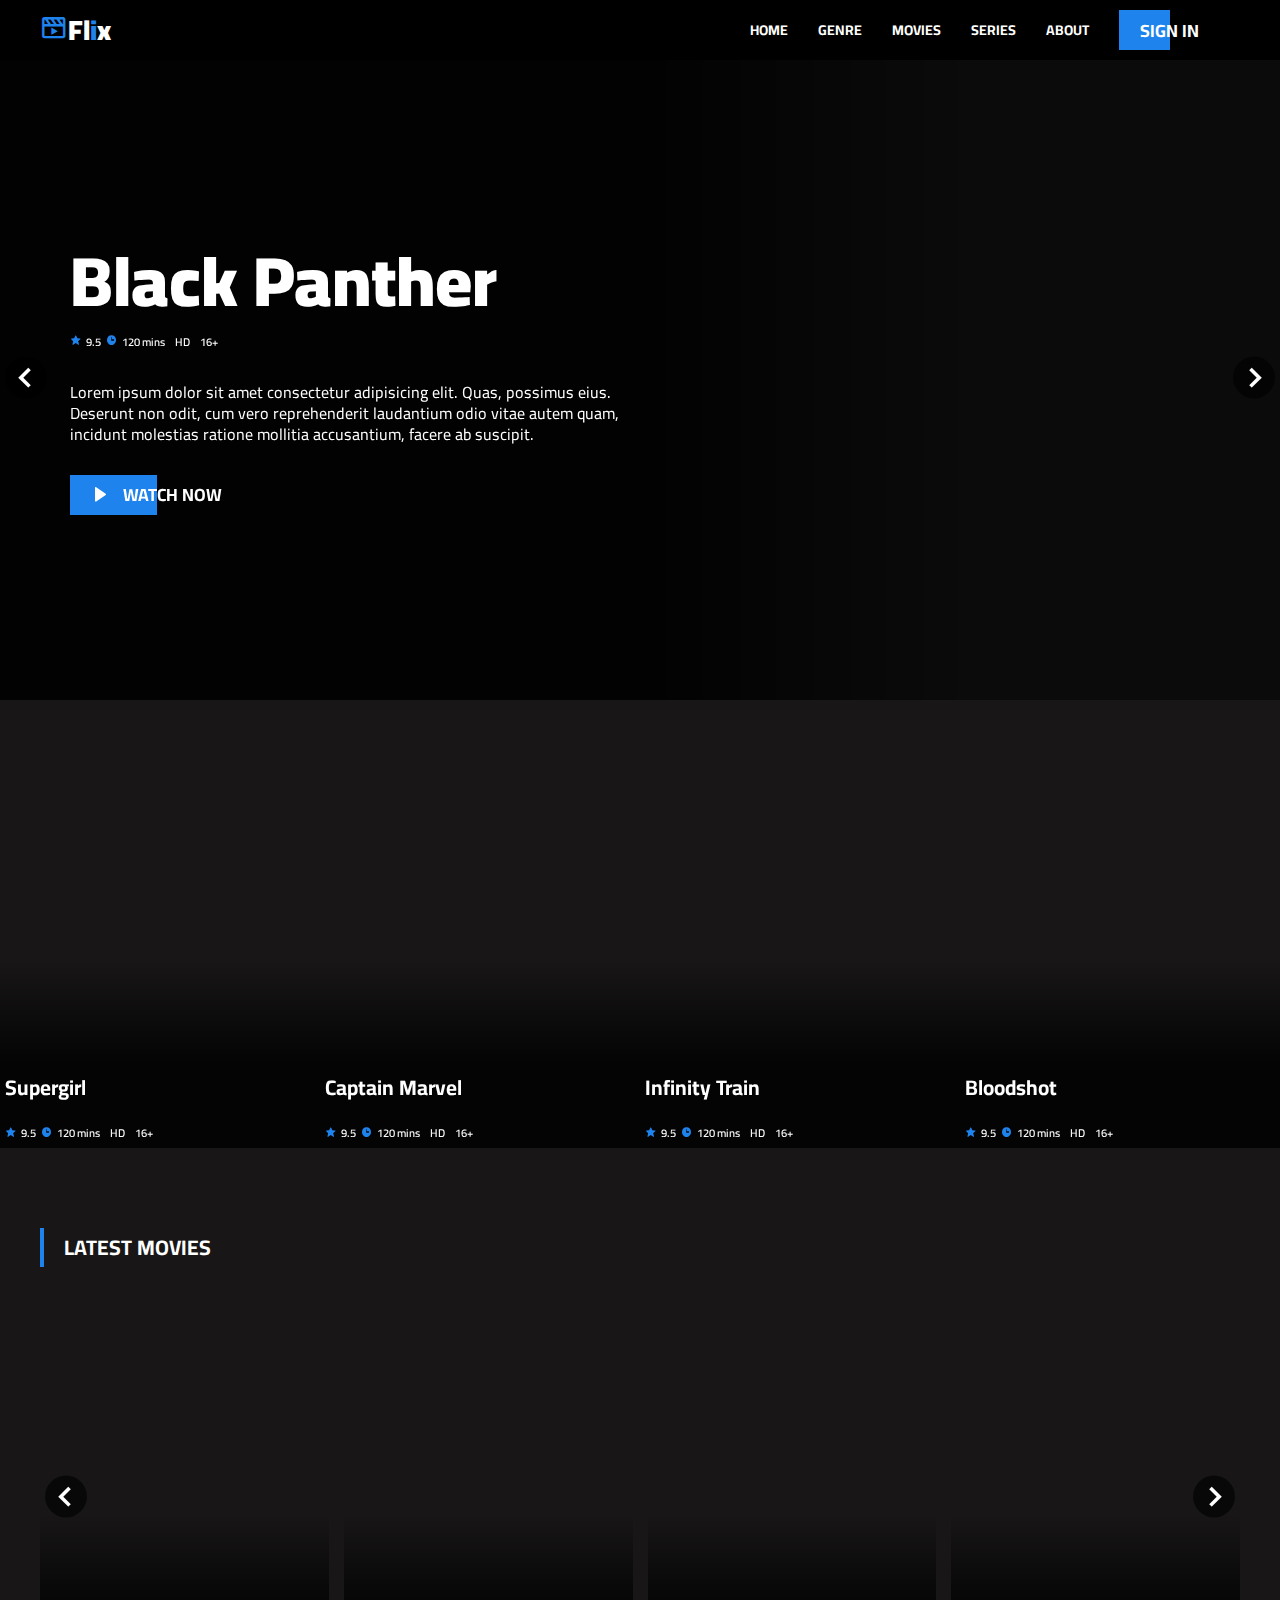
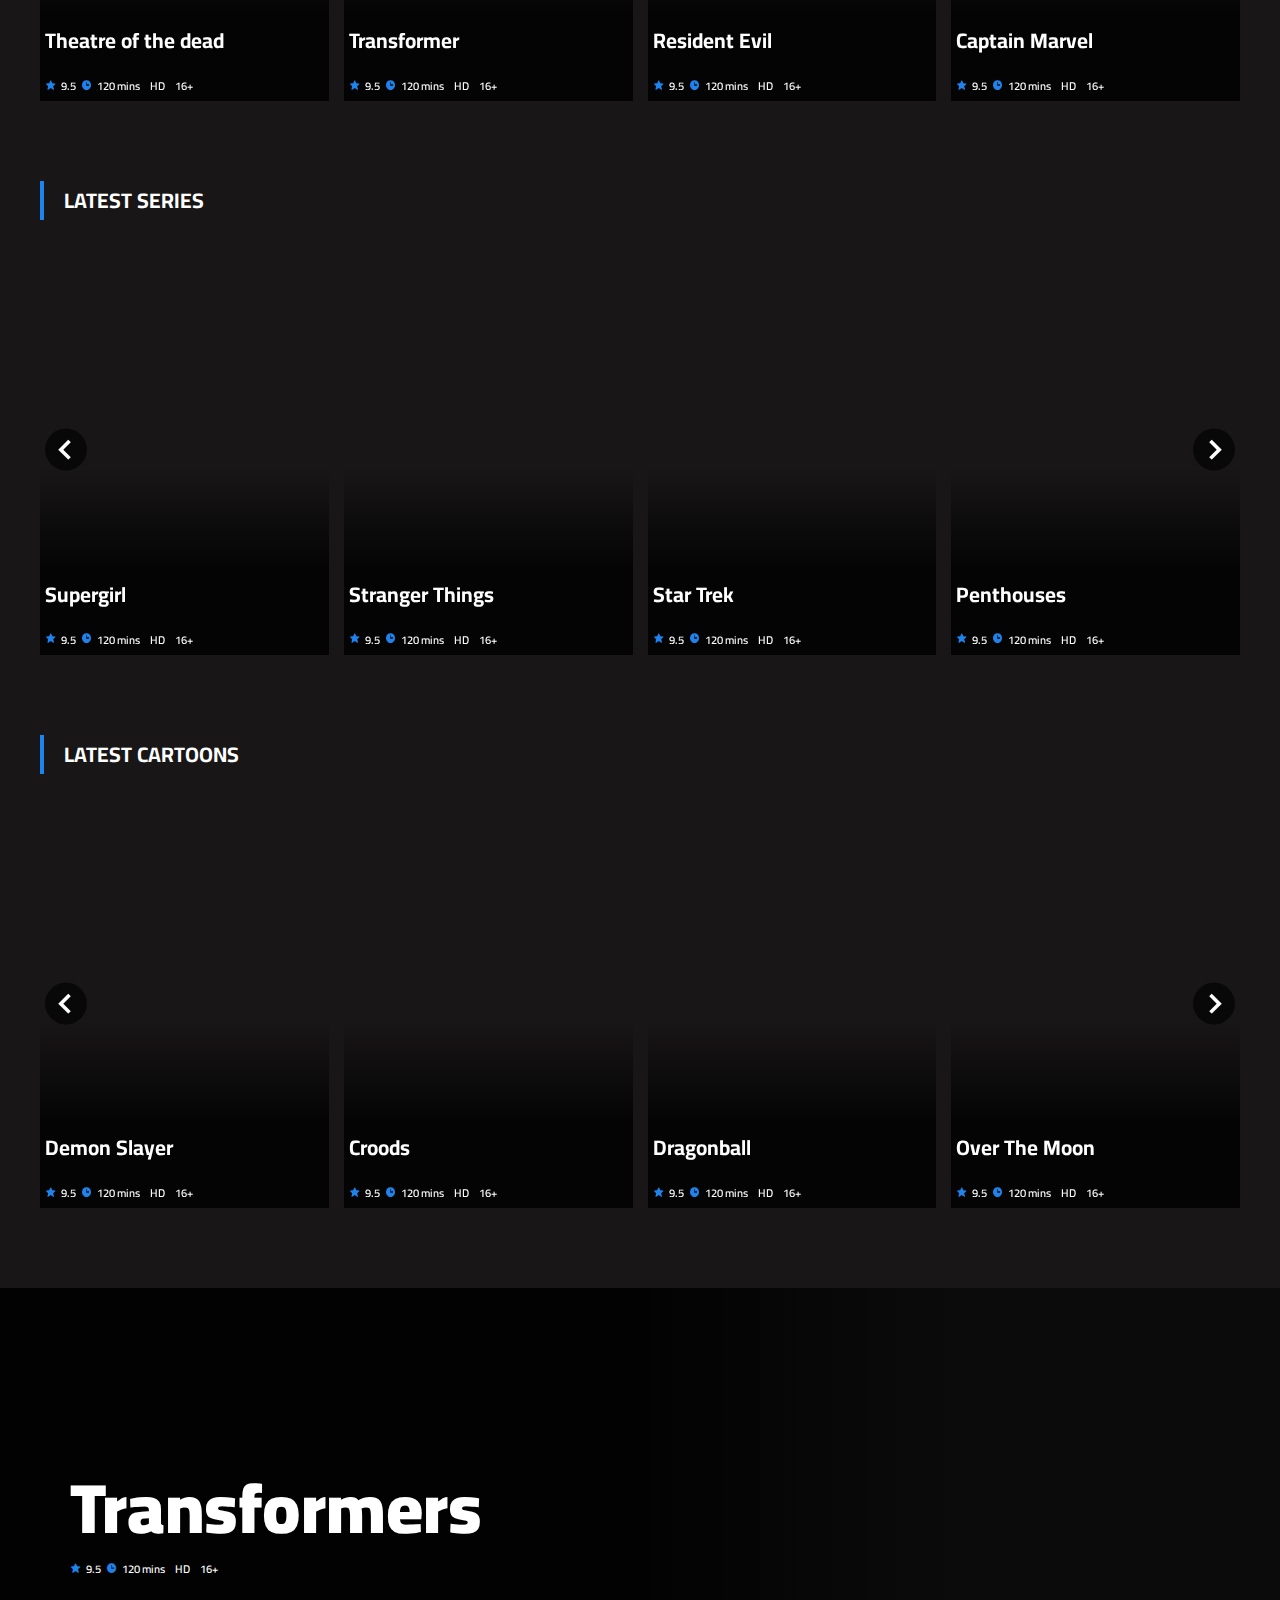
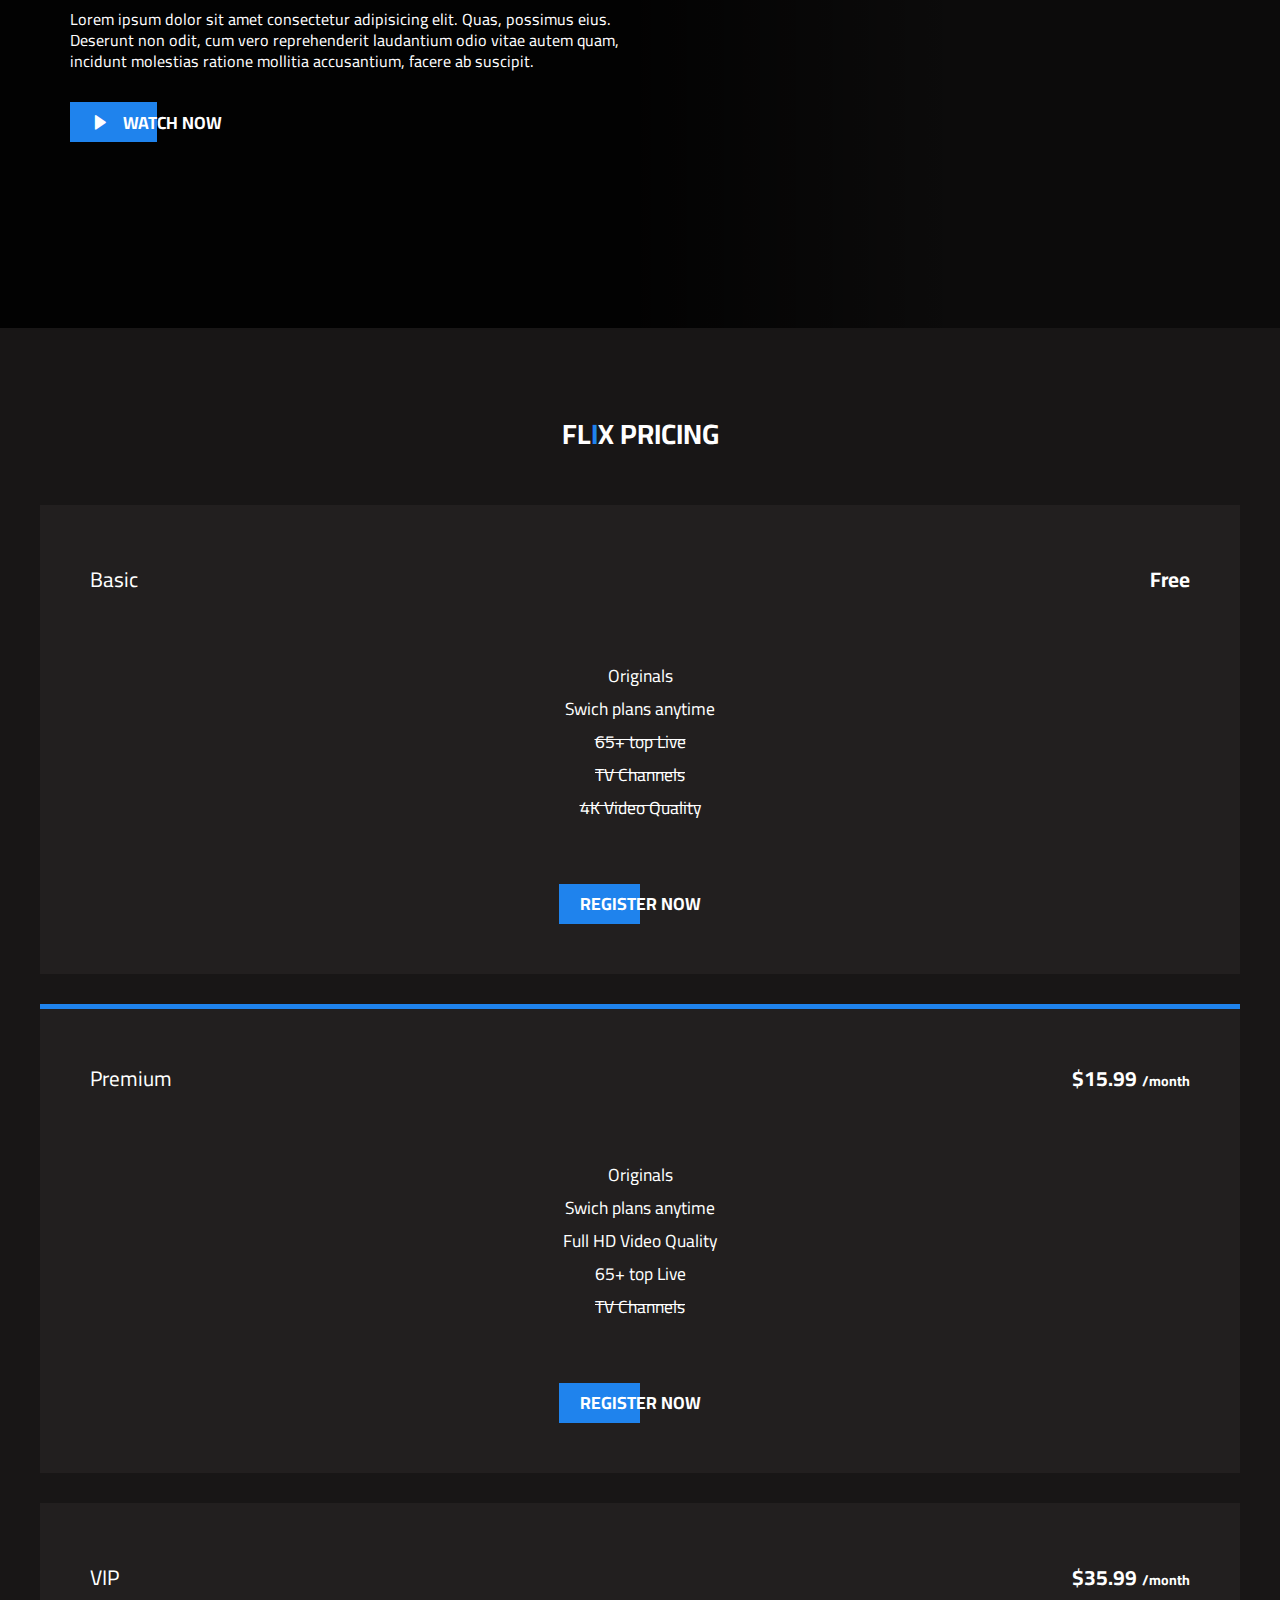
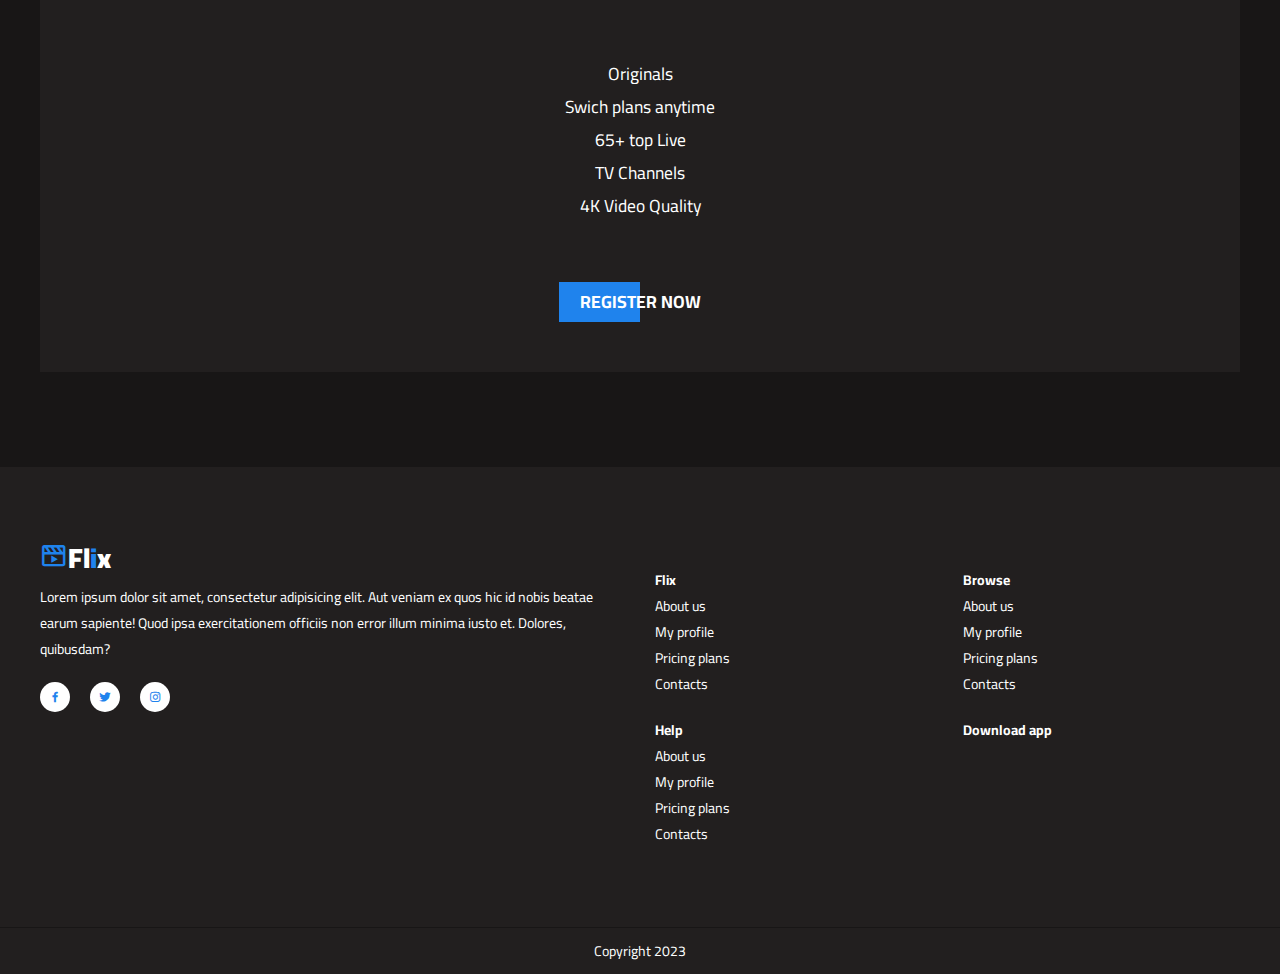
==== main.html @ abac8801 "Add files via upload" ====
<!DOCTYPE html>
<html lang="en">

<head>
    <meta charset="UTF-8">
    <link rel="shortcut icon" type="x-icon" href="./images/movie logo.png">
    <meta http-equiv="X-UA-Compatible" content="IE=edge">
    <meta name="viewport" content="width=device-width, initial-scale=1.0">
    <title>
        Flix
    </title>
    <!-- GOOGLE FONTS -->
    <link rel="preconnect" href="https://fonts.gstatic.com">
    <link href="https://fonts.googleapis.com/css2?family=Cairo:wght@200;300;400;600;700;900&display=swap" rel="stylesheet">
    <!-- OWL CAROUSEL -->
    <link rel="stylesheet" href="https://cdnjs.cloudflare.com/ajax/libs/OwlCarousel2/2.3.4/assets/owl.carousel.min.css" integrity="sha512-tS3S5qG0BlhnQROyJXvNjeEM4UpMXHrQfTGmbQ1gKmelCxlSEBUaxhRBj/EFTzpbP4RVSrpEikbmdJobCvhE3g==" crossorigin="anonymous" />
    <!-- BOX ICONS -->
    <link href='https://unpkg.com/boxicons@2.0.7/css/boxicons.min.css' rel='stylesheet'>
    <!-- APP CSS -->
    <link rel="stylesheet" href="grid.css">
    <link rel="stylesheet" href="style3.css">
</head>

<body>

    <!-- NAV -->
    <div class="nav-wrapper">
        <div class="container">
            <div class="nav">
                <a href="#" class="logo">
                    <i class='bx bx-movie-play bx-tada main-color'></i>Fl<span class="main-color">i</span>x
                </a>
                <ul class="nav-menu" id="nav-menu">
                    <li><a href="#">Home</a></li>
                    <li><a href="#">Genre</a></li>
                    <li><a href="#">Movies</a></li>
                    <li><a href="#">Series</a></li>
                    <li><a href="#">About</a></li>
                    <li>
                        <a href="#" class="btn btn-hover">
                            <span>Sign in</span>
                        </a>
                    </li>
                </ul>
                <!-- MOBILE MENU TOGGLE -->
                <div class="hamburger-menu" id="hamburger-menu">
                    <div class="hamburger"></div>
                </div>
            </div>
        </div>
    </div>
    <!-- END NAV -->

    <!-- HERO SECTION -->
    <div class="hero-section">
        <!-- HERO SLIDE -->
        <div class="hero-slide">
            <div class="owl-carousel carousel-nav-center" id="hero-carousel">
                <!-- SLIDE ITEM -->
                <div class="hero-slide-item">
                    <img src="./images/black-banner.png" alt="">
                    <div class="overlay"></div>
                    <div class="hero-slide-item-content">
                        <div class="item-content-wraper">
                            <div class="item-content-title top-down">
                                Black Panther
                            </div>
                            <div class="movie-infos top-down delay-2">
                                <div class="movie-info">
                                    <i class="bx bxs-star"></i>
                                    <span>9.5</span>
                                </div>
                                <div class="movie-info">
                                    <i class="bx bxs-time"></i>
                                    <span>120 mins</span>
                                </div>
                                <div class="movie-info">
                                    <span>HD</span>
                                </div>
                                <div class="movie-info">
                                    <span>16+</span>
                                </div>
                            </div>
                            <div class="item-content-description top-down delay-4">
                                Lorem ipsum dolor sit amet consectetur adipisicing elit. Quas, possimus eius. Deserunt non odit, cum vero reprehenderit laudantium odio vitae autem quam, incidunt molestias ratione mollitia accusantium, facere ab suscipit.
                            </div>
                            <div class="item-action top-down delay-6">
                                <a href="#" class="btn btn-hover">
                                    <i class="bx bxs-right-arrow"></i>
                                    <span>Watch now</span>
                                </a>
                            </div>
                        </div>
                    </div>
                </div>
                <!-- END SLIDE ITEM -->
                <!-- SLIDE ITEM -->
                <div class="hero-slide-item">
                    <img src="./images/John wick.jpg" alt="">
                    <div class="overlay"></div>
                    <div class="hero-slide-item-content">
                        <div class="item-content-wraper">
                            <div class="item-content-title top-down">
                                John Wick
                            </div>
                            <div class="movie-infos top-down delay-2">
                                <div class="movie-info">
                                    <i class="bx bxs-star"></i>
                                    <span>9.5</span>
                                </div>
                                <div class="movie-info">
                                    <i class="bx bxs-time"></i>
                                    <span>120 mins</span>
                                </div>
                                <div class="movie-info">
                                    <span>HD</span>
                                </div>
                                <div class="movie-info">
                                    <span>16+</span>
                                </div>
                            </div>
                            <div class="item-content-description top-down delay-4">
                                Lorem ipsum dolor sit amet consectetur adipisicing elit. Quas, possimus eius. Deserunt non odit, cum vero reprehenderit laudantium odio vitae autem quam, incidunt molestias ratione mollitia accusantium, facere ab suscipit.
                            </div>
                            <div class="item-action top-down delay-6">
                                <a href="#" class="btn btn-hover">
                                    <i class="bx bxs-right-arrow"></i>
                                    <span>Watch now</span>
                                </a>
                            </div>
                        </div>
                    </div>
                </div>
                <!-- END SLIDE ITEM -->
                <!-- SLIDE ITEM -->
                <div class="hero-slide-item">
                    <img src="./images/GATG vol3.jpeg" alt="">
                    <div class="overlay"></div>
                    <div class="hero-slide-item-content">
                        <div class="item-content-wraper">
                            <div class="item-content-title top-down">
                                GOTG Vol 3
                            </div>
                            <div class="movie-infos top-down delay-2">
                                <div class="movie-info">
                                    <i class="bx bxs-star"></i>
                                    <span>9.5</span>
                                </div>
                                <div class="movie-info">
                                    <i class="bx bxs-time"></i>
                                    <span>120 mins</span>
                                </div>
                                <div class="movie-info">
                                    <span>HD</span>
                                </div>
                                <div class="movie-info">
                                    <span>16+</span>
                                </div>
                            </div>
                            <div class="item-content-description top-down delay-4">
                                Lorem ipsum dolor sit amet consectetur adipisicing elit. Quas, possimus eius. Deserunt non odit, cum vero reprehenderit laudantium odio vitae autem quam, incidunt molestias ratione mollitia accusantium, facere ab suscipit.
                            </div>
                            <div class="item-action top-down delay-6">
                                <a href="#" class="btn btn-hover">
                                    <i class="bx bxs-right-arrow"></i>
                                    <span>Watch now</span>
                                </a>
                            </div>
                        </div>
                    </div>
                </div>
                <!-- END SLIDE ITEM -->
            </div>
        </div>
        <!-- END HERO SLIDE -->
        <!-- TOP MOVIES SLIDE -->
        <div class="top-movies-slide">
            <div class="owl-carousel" id="top-movies-slide">
                <!-- MOVIE ITEM -->
                <div class="movie-item">
                    <img src="./images/series/supergirl.jpg" alt="">
                    <div class="movie-item-content">
                        <div class="movie-item-title">
                            Supergirl
                        </div>
                        <div class="movie-infos">
                            <div class="movie-info">
                                <i class="bx bxs-star"></i>
                                <span>9.5</span>
                            </div>
                            <div class="movie-info">
                                <i class="bx bxs-time"></i>
                                <span>120 mins</span>
                            </div>
                            <div class="movie-info">
                                <span>HD</span>
                            </div>
                            <div class="movie-info">
                                <span>16+</span>
                            </div>
                        </div>
                    </div>
                </div>
                <!-- END MOVIE ITEM -->
                <!-- MOVIE ITEM -->
                <div class="movie-item">
                    <img src="./images/movies/captain-marvel.png" alt="">
                    <div class="movie-item-content">
                        <div class="movie-item-title">
                            Captain Marvel
                        </div>
                        <div class="movie-infos">
                            <div class="movie-info">
                                <i class="bx bxs-star"></i>
                                <span>9.5</span>
                            </div>
                            <div class="movie-info">
                                <i class="bx bxs-time"></i>
                                <span>120 mins</span>
                            </div>
                            <div class="movie-info">
                                <span>HD</span>
                            </div>
                            <div class="movie-info">
                                <span>16+</span>
                            </div>
                        </div>
                    </div>
                </div>
                <!-- END MOVIE ITEM -->
                <!-- MOVIE ITEM -->
                <div class="movie-item">
                    <img src="./images/cartoons/demon-slayer.jpg" alt="">
                    <div class="movie-item-content">
                        <div class="movie-item-title">
                            Infinity Train
                        </div>
                        <div class="movie-infos">
                            <div class="movie-info">
                                <i class="bx bxs-star"></i>
                                <span>9.5</span>
                            </div>
                            <div class="movie-info">
                                <i class="bx bxs-time"></i>
                                <span>120 mins</span>
                            </div>
                            <div class="movie-info">
                                <span>HD</span>
                            </div>
                            <div class="movie-info">
                                <span>16+</span>
                            </div>
                        </div>
                    </div>
                </div>
                <!-- END MOVIE ITEM -->
                <!-- MOVIE ITEM -->
                <div class="movie-item">
                    <img src="./images/movies/blood-shot.jpg" alt="">
                    <div class="movie-item-content">
                        <div class="movie-item-title">
                            Bloodshot
                        </div>
                        <div class="movie-infos">
                            <div class="movie-info">
                                <i class="bx bxs-star"></i>
                                <span>9.5</span>
                            </div>
                            <div class="movie-info">
                                <i class="bx bxs-time"></i>
                                <span>120 mins</span>
                            </div>
                            <div class="movie-info">
                                <span>HD</span>
                            </div>
                            <div class="movie-info">
                                <span>16+</span>
                            </div>
                        </div>
                    </div>
                </div>
                <!-- END MOVIE ITEM -->
                <!-- MOVIE ITEM -->
                <div class="movie-item">
                    <img src="./images/series/wanda.png" alt="">
                    <div class="movie-item-content">
                        <div class="movie-item-title">
                            Wanda Vision
                        </div>
                        <div class="movie-infos">
                            <div class="movie-info">
                                <i class="bx bxs-star"></i>
                                <span>9.5</span>
                            </div>
                            <div class="movie-info">
                                <i class="bx bxs-time"></i>
                                <span>120 mins</span>
                            </div>
                            <div class="movie-info">
                                <span>HD</span>
                            </div>
                            <div class="movie-info">
                                <span>16+</span>
                            </div>
                        </div>
                    </div>
                </div>
                <!-- END MOVIE ITEM -->
                <!-- MOVIE ITEM -->
                <div class="movie-item">
                    <img src="./images/movies/bat-man.jpg" alt="">
                    <div class="movie-item-content">
                        <div class="movie-item-title">
                            The Dark Knight
                        </div>
                        <div class="movie-infos">
                            <div class="movie-info">
                                <i class="bx bxs-star"></i>
                                <span>9.5</span>
                            </div>
                            <div class="movie-info">
                                <i class="bx bxs-time"></i>
                                <span>120 mins</span>
                            </div>
                            <div class="movie-info">
                                <span>HD</span>
                            </div>
                            <div class="movie-info">
                                <span>16+</span>
                            </div>
                        </div>
                    </div>
                </div>
                <!-- END MOVIE ITEM -->
            </div>
        </div>
        <!-- END TOP MOVIES SLIDE -->
    </div>
    <!-- END HERO SECTION -->

    <!-- LATEST MOVIES SECTION -->
    <div class="section">
        <div class="container">
            <div class="section-header">
                latest movies
            </div>
            <div class="movies-slide carousel-nav-center owl-carousel">
                <!-- MOVIE ITEM -->
                <a href="#" class="movie-item">
                    <img src="./images/movies/theatre-dead.jpg" alt="">
                    <div class="movie-item-content">
                        <div class="movie-item-title">
                            Theatre of the dead
                        </div>
                        <div class="movie-infos">
                            <div class="movie-info">
                                <i class="bx bxs-star"></i>
                                <span>9.5</span>
                            </div>
                            <div class="movie-info">
                                <i class="bx bxs-time"></i>
                                <span>120 mins</span>
                            </div>
                            <div class="movie-info">
                                <span>HD</span>
                            </div>
                            <div class="movie-info">
                                <span>16+</span>
                            </div>
                        </div>
                    </div>
                </a>
                <!-- END MOVIE ITEM -->
                <!-- MOVIE ITEM -->
                <a href="#" class="movie-item">
                    <img src="./images/movies/transformer.jpg" alt="">
                    <div class="movie-item-content">
                        <div class="movie-item-title">
                            Transformer
                        </div>
                        <div class="movie-infos">
                            <div class="movie-info">
                                <i class="bx bxs-star"></i>
                                <span>9.5</span>
                            </div>
                            <div class="movie-info">
                                <i class="bx bxs-time"></i>
                                <span>120 mins</span>
                            </div>
                            <div class="movie-info">
                                <span>HD</span>
                            </div>
                            <div class="movie-info">
                                <span>16+</span>
                            </div>
                        </div>
                    </div>
                </a>
                <!-- END MOVIE ITEM -->
                <!-- MOVIE ITEM -->
                <a href="#" class="movie-item">
                    <img src="./images/movies/resident-evil.jpg" alt="">
                    <div class="movie-item-content">
                        <div class="movie-item-title">
                            Resident Evil
                        </div>
                        <div class="movie-infos">
                            <div class="movie-info">
                                <i class="bx bxs-star"></i>
                                <span>9.5</span>
                            </div>
                            <div class="movie-info">
                                <i class="bx bxs-time"></i>
                                <span>120 mins</span>
                            </div>
                            <div class="movie-info">
                                <span>HD</span>
                            </div>
                            <div class="movie-info">
                                <span>16+</span>
                            </div>
                        </div>
                    </div>
                </a>
                <!-- END MOVIE ITEM -->
                <!-- MOVIE ITEM -->
                <a href="#" class="movie-item">
                    <img src="./images/movies/captain-marvel.png" alt="">
                    <div class="movie-item-content">
                        <div class="movie-item-title">
                            Captain Marvel
                        </div>
                        <div class="movie-infos">
                            <div class="movie-info">
                                <i class="bx bxs-star"></i>
                                <span>9.5</span>
                            </div>
                            <div class="movie-info">
                                <i class="bx bxs-time"></i>
                                <span>120 mins</span>
                            </div>
                            <div class="movie-info">
                                <span>HD</span>
                            </div>
                            <div class="movie-info">
                                <span>16+</span>
                            </div>
                        </div>
                    </div>
                </a>
                <!-- END MOVIE ITEM -->
                <!-- MOVIE ITEM -->
                <a href="#" class="movie-item">
                    <img src="./images/movies/hunter-killer.jpg" alt="">
                    <div class="movie-item-content">
                        <div class="movie-item-title">
                            Hunter Killer
                        </div>
                        <div class="movie-infos">
                            <div class="movie-info">
                                <i class="bx bxs-star"></i>
                                <span>9.5</span>
                            </div>
                            <div class="movie-info">
                                <i class="bx bxs-time"></i>
                                <span>120 mins</span>
                            </div>
                            <div class="movie-info">
                                <span>HD</span>
                            </div>
                            <div class="movie-info">
                                <span>16+</span>
                            </div>
                        </div>
                    </div>
                </a>
                <!-- END MOVIE ITEM -->
                <!-- MOVIE ITEM -->
                <a href="#" class="movie-item">
                    <img src="./images/movies/blood-shot.jpg" alt="">
                    <div class="movie-item-content">
                        <div class="movie-item-title">
                            Bloodshot
                        </div>
                        <div class="movie-infos">
                            <div class="movie-info">
                                <i class="bx bxs-star"></i>
                                <span>9.5</span>
                            </div>
                            <div class="movie-info">
                                <i class="bx bxs-time"></i>
                                <span>120 mins</span>
                            </div>
                            <div class="movie-info">
                                <span>HD</span>
                            </div>
                            <div class="movie-info">
                                <span>16+</span>
                            </div>
                        </div>
                    </div>
                </a>
                <!-- END MOVIE ITEM -->
                <!-- MOVIE ITEM -->
                <a href="#" class="movie-item">
                    <img src="./images/movies/call.jpg" alt="">
                    <div class="movie-item-content">
                        <div class="movie-item-title">
                            Call
                        </div>
                        <div class="movie-infos">
                            <div class="movie-info">
                                <i class="bx bxs-star"></i>
                                <span>9.5</span>
                            </div>
                            <div class="movie-info">
                                <i class="bx bxs-time"></i>
                                <span>120 mins</span>
                            </div>
                            <div class="movie-info">
                                <span>HD</span>
                            </div>
                            <div class="movie-info">
                                <span>16+</span>
                            </div>
                        </div>
                    </div>
                </a>
                <!-- END MOVIE ITEM -->
            </div>
        </div>
    </div>
    <!-- END LATEST MOVIES SECTION -->

    <!-- LATEST SERIES SECTION -->
    <div class="section">
        <div class="container">
            <div class="section-header">
                latest series
            </div>
            <div class="movies-slide carousel-nav-center owl-carousel">
                <!-- MOVIE ITEM -->
                <a href="#" class="movie-item">
                    <img src="./images/series/supergirl.jpg" alt="">
                    <div class="movie-item-content">
                        <div class="movie-item-title">
                            Supergirl
                        </div>
                        <div class="movie-infos">
                            <div class="movie-info">
                                <i class="bx bxs-star"></i>
                                <span>9.5</span>
                            </div>
                            <div class="movie-info">
                                <i class="bx bxs-time"></i>
                                <span>120 mins</span>
                            </div>
                            <div class="movie-info">
                                <span>HD</span>
                            </div>
                            <div class="movie-info">
                                <span>16+</span>
                            </div>
                        </div>
                    </div>
                </a>
                <!-- END MOVIE ITEM -->
                <!-- MOVIE ITEM -->
                <a href="#" class="movie-item">
                    <img src="./images/series/stranger-thing.jpg" alt="">
                    <div class="movie-item-content">
                        <div class="movie-item-title">
                            Stranger Things
                        </div>
                        <div class="movie-infos">
                            <div class="movie-info">
                                <i class="bx bxs-star"></i>
                                <span>9.5</span>
                            </div>
                            <div class="movie-info">
                                <i class="bx bxs-time"></i>
                                <span>120 mins</span>
                            </div>
                            <div class="movie-info">
                                <span>HD</span>
                            </div>
                            <div class="movie-info">
                                <span>16+</span>
                            </div>
                        </div>
                    </div>
                </a>
                <!-- END MOVIE ITEM -->
                <!-- MOVIE ITEM -->
                <a href="#" class="movie-item">
                    <img src="./images/series/star-trek.jpg" alt="">
                    <div class="movie-item-content">
                        <div class="movie-item-title">
                            Star Trek
                        </div>
                        <div class="movie-infos">
                            <div class="movie-info">
                                <i class="bx bxs-star"></i>
                                <span>9.5</span>
                            </div>
                            <div class="movie-info">
                                <i class="bx bxs-time"></i>
                                <span>120 mins</span>
                            </div>
                            <div class="movie-info">
                                <span>HD</span>
                            </div>
                            <div class="movie-info">
                                <span>16+</span>
                            </div>
                        </div>
                    </div>
                </a>
                <!-- END MOVIE ITEM -->
                <!-- MOVIE ITEM -->
                <a href="#" class="movie-item">
                    <img src="./images/series/penthouses.jpg" alt="">
                    <div class="movie-item-content">
                        <div class="movie-item-title">
                            Penthouses
                        </div>
                        <div class="movie-infos">
                            <div class="movie-info">
                                <i class="bx bxs-star"></i>
                                <span>9.5</span>
                            </div>
                            <div class="movie-info">
                                <i class="bx bxs-time"></i>
                                <span>120 mins</span>
                            </div>
                            <div class="movie-info">
                                <span>HD</span>
                            </div>
                            <div class="movie-info">
                                <span>16+</span>
                            </div>
                        </div>
                    </div>
                </a>
                <!-- END MOVIE ITEM -->
                <!-- MOVIE ITEM -->
                <a href="#" class="movie-item">
                    <img src="./images/series/mandalorian.jpg" alt="">
                    <div class="movie-item-content">
                        <div class="movie-item-title">
                            Mandalorian
                        </div>
                        <div class="movie-infos">
                            <div class="movie-info">
                                <i class="bx bxs-star"></i>
                                <span>9.5</span>
                            </div>
                            <div class="movie-info">
                                <i class="bx bxs-time"></i>
                                <span>120 mins</span>
                            </div>
                            <div class="movie-info">
                                <span>HD</span>
                            </div>
                            <div class="movie-info">
                                <span>16+</span>
                            </div>
                        </div>
                    </div>
                </a>
                <!-- END MOVIE ITEM -->
                <!-- MOVIE ITEM -->
                <a href="#" class="movie-item">
                    <img src="./images/series/the-falcon.webp" alt="">
                    <div class="movie-item-content">
                        <div class="movie-item-title">
                            The Falcon And The Winter Soldier
                        </div>
                        <div class="movie-infos">
                            <div class="movie-info">
                                <i class="bx bxs-star"></i>
                                <span>9.5</span>
                            </div>
                            <div class="movie-info">
                                <i class="bx bxs-time"></i>
                                <span>120 mins</span>
                            </div>
                            <div class="movie-info">
                                <span>HD</span>
                            </div>
                            <div class="movie-info">
                                <span>16+</span>
                            </div>
                        </div>
                    </div>
                </a>
                <!-- END MOVIE ITEM -->
                <!-- MOVIE ITEM -->
                <a href="#" class="movie-item">
                    <img src="./images/series/wanda.png" alt="">
                    <div class="movie-item-content">
                        <div class="movie-item-title">
                            Wanda Vision
                        </div>
                        <div class="movie-infos">
                            <div class="movie-info">
                                <i class="bx bxs-star"></i>
                                <span>9.5</span>
                            </div>
                            <div class="movie-info">
                                <i class="bx bxs-time"></i>
                                <span>120 mins</span>
                            </div>
                            <div class="movie-info">
                                <span>HD</span>
                            </div>
                            <div class="movie-info">
                                <span>16+</span>
                            </div>
                        </div>
                    </div>
                </a>
                <!-- END MOVIE ITEM -->
            </div>
        </div>
    </div>
    <!-- END LATEST SERIES SECTION -->

    <!-- LATEST CARTOONS SECTION -->
    <div class="section">
        <div class="container">
            <div class="section-header">
                latest cartoons
            </div>
            <div class="movies-slide carousel-nav-center owl-carousel">
                <!-- MOVIE ITEM -->
                <a href="#" class="movie-item">
                    <img src="./images/cartoons/demon-slayer.jpg" alt="">
                    <div class="movie-item-content">
                        <div class="movie-item-title">
                            Demon Slayer
                        </div>
                        <div class="movie-infos">
                            <div class="movie-info">
                                <i class="bx bxs-star"></i>
                                <span>9.5</span>
                            </div>
                            <div class="movie-info">
                                <i class="bx bxs-time"></i>
                                <span>120 mins</span>
                            </div>
                            <div class="movie-info">
                                <span>HD</span>
                            </div>
                            <div class="movie-info">
                                <span>16+</span>
                            </div>
                        </div>
                    </div>
                </a>
                <!-- END MOVIE ITEM -->
                <!-- MOVIE ITEM -->
                <a href="#" class="movie-item">
                    <img src="./images/cartoons/croods.jpg" alt="">
                    <div class="movie-item-content">
                        <div class="movie-item-title">
                            Croods
                        </div>
                        <div class="movie-infos">
                            <div class="movie-info">
                                <i class="bx bxs-star"></i>
                                <span>9.5</span>
                            </div>
                            <div class="movie-info">
                                <i class="bx bxs-time"></i>
                                <span>120 mins</span>
                            </div>
                            <div class="movie-info">
                                <span>HD</span>
                            </div>
                            <div class="movie-info">
                                <span>16+</span>
                            </div>
                        </div>
                    </div>
                </a>
                <!-- END MOVIE ITEM -->
                <!-- MOVIE ITEM -->
                <a href="#" class="movie-item">
                    <img src="./images/cartoons/dragon.jpg" alt="">
                    <div class="movie-item-content">
                        <div class="movie-item-title">
                            Dragonball
                        </div>
                        <div class="movie-infos">
                            <div class="movie-info">
                                <i class="bx bxs-star"></i>
                                <span>9.5</span>
                            </div>
                            <div class="movie-info">
                                <i class="bx bxs-time"></i>
                                <span>120 mins</span>
                            </div>
                            <div class="movie-info">
                                <span>HD</span>
                            </div>
                            <div class="movie-info">
                                <span>16+</span>
                            </div>
                        </div>
                    </div>
                </a>
                <!-- END MOVIE ITEM -->
                <!-- MOVIE ITEM -->
                <a href="#" class="movie-item">
                    <img src="./images/cartoons/over-the-moon.jpg" alt="">
                    <div class="movie-item-content">
                        <div class="movie-item-title">
                            Over The Moon
                        </div>
                        <div class="movie-infos">
                            <div class="movie-info">
                                <i class="bx bxs-star"></i>
                                <span>9.5</span>
                            </div>
                            <div class="movie-info">
                                <i class="bx bxs-time"></i>
                                <span>120 mins</span>
                            </div>
                            <div class="movie-info">
                                <span>HD</span>
                            </div>
                            <div class="movie-info">
                                <span>16+</span>
                            </div>
                        </div>
                    </div>
                </a>
                <!-- END MOVIE ITEM -->
                <!-- MOVIE ITEM -->
                <a href="#" class="movie-item">
                    <img src="./images/cartoons/weathering.jpg" alt="">
                    <div class="movie-item-content">
                        <div class="movie-item-title">
                            Weathering With You
                        </div>
                        <div class="movie-infos">
                            <div class="movie-info">
                                <i class="bx bxs-star"></i>
                                <span>9.5</span>
                            </div>
                            <div class="movie-info">
                                <i class="bx bxs-time"></i>
                                <span>120 mins</span>
                            </div>
                            <div class="movie-info">
                                <span>HD</span>
                            </div>
                            <div class="movie-info">
                                <span>16+</span>
                            </div>
                        </div>
                    </div>
                </a>
                <!-- END MOVIE ITEM -->
                <!-- MOVIE ITEM -->
                <a href="#" class="movie-item">
                    <img src="./images/cartoons/your-name.jpg" alt="">
                    <div class="movie-item-content">
                        <div class="movie-item-title">
                            Your Name
                        </div>
                        <div class="movie-infos">
                            <div class="movie-info">
                                <i class="bx bxs-star"></i>
                                <span>9.5</span>
                            </div>
                            <div class="movie-info">
                                <i class="bx bxs-time"></i>
                                <span>120 mins</span>
                            </div>
                            <div class="movie-info">
                                <span>HD</span>
                            </div>
                            <div class="movie-info">
                                <span>16+</span>
                            </div>
                        </div>
                    </div>
                </a>
                <!-- END MOVIE ITEM -->
                <!-- MOVIE ITEM -->
                <a href="#" class="movie-item">
                    <img src="./images/cartoons/coco.jpg" alt="">
                    <div class="movie-item-content">
                        <div class="movie-item-title">
                            Coco
                        </div>
                        <div class="movie-infos">
                            <div class="movie-info">
                                <i class="bx bxs-star"></i>
                                <span>9.5</span>
                            </div>
                            <div class="movie-info">
                                <i class="bx bxs-time"></i>
                                <span>120 mins</span>
                            </div>
                            <div class="movie-info">
                                <span>HD</span>
                            </div>
                            <div class="movie-info">
                                <span>16+</span>
                            </div>
                        </div>
                    </div>
                </a>
                <!-- END MOVIE ITEM -->
            </div>
        </div>
    </div>
    <!-- END LATEST CARTOONS SECTION -->

    <!-- SPECIAL MOVIE SECTION -->
    <div class="section">
        <div class="hero-slide-item">
            <img src="./images/transformer-banner.jpg" alt="">
            <div class="overlay"></div>
            <div class="hero-slide-item-content">
                <div class="item-content-wraper">
                    <div class="item-content-title">
                        Transformers
                    </div>
                    <div class="movie-infos">
                        <div class="movie-info">
                            <i class="bx bxs-star"></i>
                            <span>9.5</span>
                        </div>
                        <div class="movie-info">
                            <i class="bx bxs-time"></i>
                            <span>120 mins</span>
                        </div>
                        <div class="movie-info">
                            <span>HD</span>
                        </div>
                        <div class="movie-info">
                            <span>16+</span>
                        </div>
                    </div>
                    <div class="item-content-description">
                        Lorem ipsum dolor sit amet consectetur adipisicing elit. Quas, possimus eius. Deserunt non odit, cum vero reprehenderit laudantium odio vitae autem quam, incidunt molestias ratione mollitia accusantium, facere ab suscipit.
                    </div>
                    <div class="item-action">
                        <a href="#" class="btn btn-hover">
                            <i class="bx bxs-right-arrow"></i>
                            <span>Watch now</span>
                        </a>
                    </div>
                </div>
            </div>
        </div>
    </div>
    <!-- END SPECIAL MOVIE SECTION -->

    <!-- PRICING SECTION -->
    <div class="section">
        <div class="container">
            <div class="pricing">
                <div class="pricing-header">
                    Fl<span class="main-color">i</span>x pricing
                </div>
                <div class="pricing-list">
                    <div class="row">
                        <div class="col-4 col-md-12 col-sm-12">
                            <div class="pricing-box">
                                <div class="pricing-box-header">
                                    <div class="pricing-name">
                                        Basic
                                    </div>
                                    <div class="pricing-price">
                                        Free
                                    </div>
                                </div>
                                <div class="pricing-box-content">
                                    <p>Originals</p>
                                    <p>Swich plans anytime</p>
                                    <p><del>65+ top Live</del></p>
                                    <p><del>TV Channels</del></p>
                                    <p><del>4K Video Quality</del></p>
                                </div>
                                <div class="pricing-box-action">
                                    <a href="#" class="btn btn-hover">
                                        <span>Register now</span>
                                    </a>
                                </div>
                            </div>
                        </div>
                        <div class="col-4 col-md-12 col-sm-12">
                            <div class="pricing-box hightlight">
                                <div class="pricing-box-header">
                                    <div class="pricing-name">
                                        Premium
                                    </div>
                                    <div class="pricing-price">
                                        $15.99 <span>/month</span>
                                    </div>
                                </div>
                                <div class="pricing-box-content">
                                    <p>Originals</p>
                                    <p>Swich plans anytime</p>
                                    <p>Full HD Video Quality</p>
                                    <p>65+ top Live</p>
                                    <p><del>TV Channels</del></p>         
                                </div>
                                <div class="pricing-box-action">
                                    <a href="#" class="btn btn-hover">
                                        <span>Register now</span>
                                    </a>
                                </div>
                            </div>
                        </div>
                        <div class="col-4 col-md-12 col-sm-12">
                            <div class="pricing-box">
                                <div class="pricing-box-header">
                                    <div class="pricing-name">
                                        VIP
                                    </div>
                                    <div class="pricing-price">
                                        $35.99 <span>/month</span>
                                    </div>
                                </div>
                                <div class="pricing-box-content">
                                    <p>Originals</p>
                                    <p>Swich plans anytime</p>
                                    <p>65+ top Live</p>
                                    <p>TV Channels</p>
                                    <p>4K Video Quality</p>
                                </div>
                                <div class="pricing-box-action">
                                    <a href="#" class="btn btn-hover">
                                        <span>Register now</span>
                                    </a>
                                </div>
                            </div>
                        </div>
                    </div>
                </div>
            </div>
        </div>
    </div>
    <!-- END PRICING SECTION -->

    <!-- FOOTER SECTION -->
    <footer class="section">
        <div class="container">
            <div class="row">
                <div class="col-4 col-md-6 col-sm-12">
                    <div class="content">
                        <a href="#" class="logo">
                            <i class='bx bx-movie-play bx-tada main-color'></i>Fl<span class="main-color">i</span>x
                        </a>
                        <p>
                            Lorem ipsum dolor sit amet, consectetur adipisicing elit. Aut veniam ex quos hic id nobis beatae earum sapiente! Quod ipsa exercitationem officiis non error illum minima iusto et. Dolores, quibusdam?
                        </p>
                        <div class="social-list">
                            <a href="#" class="social-item">
                                <i class="bx bxl-facebook"></i>
                            </a>
                            <a href="#" class="social-item">
                                <i class="bx bxl-twitter"></i>
                            </a>
                            <a href="#" class="social-item">
                                <i class="bx bxl-instagram"></i>
                            </a>
                        </div>
                    </div>
                </div>
                <div class="col-8 col-md-6 col-sm-12">
                    <div class="row">
                        <div class="col-3 col-md-6 col-sm-6">
                            <div class="content">
                                <p><b>Flix</b></p>
                                <ul class="footer-menu">
                                    <li><a href="#">About us</a></li>
                                    <li><a href="#">My profile</a></li>
                                    <li><a href="#">Pricing plans</a></li>
                                    <li><a href="#">Contacts</a></li>
                                </ul>
                            </div>
                        </div>
                        <div class="col-3 col-md-6 col-sm-6">
                            <div class="content">
                                <p><b>Browse</b></p>
                                <ul class="footer-menu">
                                    <li><a href="#">About us</a></li>
                                    <li><a href="#">My profile</a></li>
                                    <li><a href="#">Pricing plans</a></li>
                                    <li><a href="#">Contacts</a></li>
                                </ul>
                            </div>
                        </div>
                        <div class="col-3 col-md-6 col-sm-6">
                            <div class="content">
                                <p><b>Help</b></p>
                                <ul class="footer-menu">
                                    <li><a href="#">About us</a></li>
                                    <li><a href="#">My profile</a></li>
                                    <li><a href="#">Pricing plans</a></li>
                                    <li><a href="#">Contacts</a></li>
                                </ul>
                            </div>
                        </div>
                        <div class="col-3 col-md-6 col-sm-6">
                            <div class="content">
                                <p><b>Download app</b></p>
                                <ul class="footer-menu">
                                    <li>
                                        <a href="#">
                                            <img src="./images/google-play.png" alt="">
                                        </a>
                                    </li>
                                    <li>
                                        <a href="#">
                                            <img src="./images/app-store.png" alt="">
                                        </a>
                                    </li>
                                </ul>
                            </div>
                        </div>
                    </div>
                </div>
            </div>
        </div>
    </footer>
    <!-- END FOOTER SECTION -->

    <!-- COPYRIGHT SECTION -->
    <div class="copyright">
        Copyright 2023  
    </div>
    <!-- END COPYRIGHT SECTION -->

    <!-- SCRIPT -->
    <!-- JQUERY -->
    <script src="https://code.jquery.com/jquery-3.6.0.min.js" integrity="sha256-/xUj+3OJU5yExlq6GSYGSHk7tPXikynS7ogEvDej/m4=" crossorigin="anonymous"></script>
    <!-- OWL CAROUSEL -->
    <script src="https://cdnjs.cloudflare.com/ajax/libs/OwlCarousel2/2.3.4/owl.carousel.min.js" integrity="sha512-bPs7Ae6pVvhOSiIcyUClR7/q2OAsRiovw4vAkX+zJbw3ShAeeqezq50RIIcIURq7Oa20rW2n2q+fyXBNcU9lrw==" crossorigin="anonymous"></script>
    <!-- APP SCRIPT -->
    <script src="app.js"></script>

</body>

</html>
---- grid.css ----
.row {
    display: flex;
    flex-wrap: wrap;
    margin: 0 -15px;
}

[class*="col-"] {
    padding: 0 15px;
}

.col-1 {
    width: 8.33%;
}

.col-2 {
    width: 16.66%;
}

.col-3 {
    width: 25%;
}

.col-4 {
    width: 33.33%;
}

.col-5 {
    width: 41.66%;
}

.col-6 {
    width: 50%;
}

.col-7 {
    width: 58.33%;
}

.col-8 {
    width: 66.66%;
}

.col-9 {
    width: 75%;
}

.col-10 {
    width: 83.33%;
}

.col-11 {
    width: 91.66%;
}

.col-12 {
    width: 100%;
}

/* MEDIUM SCREEN */

@media only screen and (max-width: 1280px) {
    .col-md-1 {
        width: 8.33%;
    }

    .col-md-2 {
        width: 16.66%;
    }

    .col-md-3 {
        width: 25%;
    }

    .col-md-4 {
        width: 33.33%;
    }

    .col-md-5 {
        width: 41.66%;
    }

    .col-md-6 {
        width: 50%;
    }

    .col-md-7 {
        width: 58.33%;
    }

    .col-md-8 {
        width: 66.66%;
    }

    .col-md-9 {
        width: 75%;
    }

    .col-md-10 {
        width: 83.33%;
    }

    .col-md-11 {
        width: 91.66%;
    }

    .col-md-12 {
        width: 100%;
    }
}

/* SMALL SCREEN */

@media only screen and (max-width: 850px) {
    .col-sm-1 {
        width: 8.33%;
    }

    .col-sm-2 {
        width: 16.66%;
    }

    .col-sm-3 {
        width: 25%;
    }

    .col-sm-4 {
        width: 33.33%;
    }

    .col-sm-5 {
        width: 41.66%;
    }

    .col-sm-6 {
        width: 50%;
    }

    .col-sm-7 {
        width: 58.33%;
    }

    .col-sm-8 {
        width: 66.66%;
    }

    .col-sm-9 {
        width: 75%;
    }

    .col-sm-10 {
        width: 83.33%;
    }

    .col-sm-11 {
        width: 91.66%;
    }

    .col-sm-12 {
        width: 100%;
    }
}
---- style3.css ----
:root {
    --main-color: #1f83ed;
    --body-bg: #181616;
    --box-bg: #221f1f;
    --text-color: #ffffff;

    --nav-height: 60px;
    --space-top: 30px;
}

* {
    padding: 0;
    margin: 0;
    box-sizing: border-box;
}

html {
    font-size: 16px;
}

body {
    font-family: "Cairo", sans-serif;
    background-color: var(--body-bg);
    color: var(--text-color);
    padding-top: var(--nav-height);
}

a {
    text-decoration: none;
    color: unset;
}

img {
    max-width: 100%;
}

.main-color {
    color: var(--main-color);
}

.container {
    max-width: 1920px;
    padding: 0 40px;
    margin: auto;
}

.overlay {
    position: absolute;
    top: 0;
    right: 0;
    bottom: 0;
    left: 0;
    background-color: rgba(0, 0, 0, 0.5);
}

.nav-wrapper {
    position: fixed;
    top: 0;
    left: 0;
    width: 100%;
    z-index: 99;
    background-color: #000000;
}

.nav {
    display: flex;
    align-items: center;
    justify-content: space-between;
    color: var(--text-color);
    height: var(--nav-height);
}

.nav a {
    color: var(--text-color);
}

.logo {
    font-size: 2rem;
    font-weight: 900;
}

.nav-menu {
    list-style-type: none;
    display: flex;
    align-items: center;
    padding: 0 20px;
}

.nav-menu li ~ li {
    margin-left: 30px;
}

.nav-menu a {
    text-transform: uppercase;
    font-weight: 700;
}

.nav-menu a:hover {
    color: var(--main-color);
}

.nav-menu a.btn:hover,
a.logo:hover,
a.movie-item:hover {
    color: unset;
}

.btn {
    color: #ffffff;
    padding: 0.25rem 1.5rem;
    text-transform: uppercase;
    font-size: 1.25rem;
    font-weight: 700;
    display: inline-flex;
    position: relative;
    align-items: center;
}

.btn-hover::before {
    z-index: 1;
    content: "";
    position: absolute;
    top: 0;
    left: 0;
    width: 50%;
    height: 100%;
    background-color: var(--main-color);
    transition: 0.3s ease-in-out;
}

.btn-hover:hover::before {
    width: 100%;
}

.btn i,
.btn span {
    z-index: 1;
}

.btn i {
    margin-right: 1rem;
}

.hamburger-menu {
    --size: 30px;
    height: var(--size);
    width: var(--size);
    cursor: pointer;
    z-index: 101;
    position: relative;
    display: none;
    align-items: center;
}

.hamburger {
    position: relative;
}

.hamburger,
.hamburger::before,
.hamburger::after {
    width: var(--size);
    height: 3px;
    border-radius: 0.5rem;
    background-color: var(--text-color);
    transition: 0.4s;
}

.hamburger::before,
.hamburger::after {
    content: "";
    position: absolute;
    left: 0;
}

.hamburger::before {
    top: -10px;
}

.hamburger::after {
    bottom: -10px;
}

.hamburger-menu.active .hamburger {
    background-color: transparent;
}

.hamburger-menu.active .hamburger::before {
    transform-origin: top left;
    transform: rotate(45deg);
    left: 6px;
}

.hamburger-menu.active .hamburger::after {
    transform-origin: bottom left;
    transform: rotate(-45deg);
    left: 6px;
}

.hero-slide-item {
    padding-top: 40%;
    position: relative;
    overflow: hidden;
}

.hero-slide-item img {
    width: 100%;
    position: absolute;
    top: 0;
    left: 0;
}

.hero-slide-item-content {
    position: absolute;
    top: 0;
    left: 0;
    width: 100%;
    height: 100%;
    color: var(--text-color);
    display: flex;
}

.item-content-wraper {
    padding-left: 5rem;
    width: 40%;
    background-color: rgba(0, 0, 0, 0.8);
    display: flex;
    flex-direction: column;
    justify-content: center;
    position: relative;
}

.item-content-wraper::before {
    content: "";
    position: absolute;
    top: 0;
    left: 100%;
    width: 50%;
    height: 100%;
    background: linear-gradient(to right, rgba(0, 0, 0, 0.8), rgba(0, 0, 0, 0));
}

.item-content-title {
    font-size: 5rem;
    line-height: 5rem;
    font-weight: 900;
}

.movie-infos {
    display: flex;
    align-items: center;
    flex-wrap: wrap;
    margin-top: calc(var(--space-top) / 2);
}

.movie-info {
    display: flex;
    align-items: center;
    font-size: 0.8rem;
    font-weight: 600;
}

.movie-info span {
    margin-left: 5px;
}

.movie-info i {
    color: var(--main-color);
}

.movie-info ~ .movie-info {
    margin-left: 5px;
}

.item-content-description {
    font-size: 1.15rem;
    margin-top: var(--space-top);
    line-height: 1.5rem;
}

.item-action {
    margin-top: var(--space-top);
}

.carousel-nav-center {
    position: relative;
}

.carousel-nav-center .owl-nav button i {
    font-size: 3rem;
}

.carousel-nav-center .owl-nav button {
    position: absolute;
    top: 50%;
    transform: translateY(-50%);
}

.carousel-nav-center .owl-nav .owl-prev {
    position: absolute;
    left: 5px;
}

.carousel-nav-center .owl-nav .owl-next {
    position: absolute;
    right: 5px;
}

.owl-nav button {
    border: none;
    outline: none;
}

.owl-nav button i {
    background-color: rgba(0, 0, 0, 0.6);
    border-radius: 50%;
}

.owl-nav button:hover i {
    color: var(--main-color);
}

.top-down {
    transform: translateY(-50px);
    visibility: hidden;
    opacity: 0;
    transition: 0.5s ease-in-out;
}

.delay-2 {
    transition-delay: 0.2s;
}

.delay-4 {
    transition-delay: 0.4s;
}

.delay-6 {
    transition-delay: 0.6s;
}

.delay-8 {
    transition-delay: 0.8s;
}

.owl-item.active .top-down {
    transform: translateY(0);
    visibility: visible;
    opacity: 1;
}

.movie-item {
    display: block;
    position: relative;
    overflow: hidden;
    padding-top: 140%;
    cursor: pointer;
}

.movie-item img {
    position: absolute;
    top: 0;
    left: 0;
    width: 100%;
    transition: transform 0.3s linear;
}

.movie-item:hover img {
    transform: scale(1.2);
}

.movie-item-content {
    position: absolute;
    bottom: 0;
    left: 0;
    width: 100%;
    padding: 5px;
    background-color: rgba(0, 0, 0, 0.8);
}

.movie-item-content::before {
    content: "";
    position: absolute;
    bottom: 100%;
    left: 0;
    width: 100%;
    height: 100px;
    background: linear-gradient(to top, rgba(0, 0, 0, 0.8), rgba(0, 0, 0, 0));
}

.movie-item-title {
    color: var(--text-color);
    font-size: 1.5rem;
    position: relative;
    font-weight: 700;
}

.section {
    padding-top: 80px;
}

.section-header {
    margin-bottom: 30px;
    padding-left: 20px;
    text-transform: uppercase;
    font-size: 1.5rem;
    font-weight: 700;
    border-left: 4px solid var(--main-color);
    display: flex;
    align-items: center;
}

.pricing-header {
    margin-bottom: 30px;
    text-align: center;
    font-size: 2rem;
    font-weight: 700;
    text-transform: uppercase;
}

.pricing-box {
    padding: 50px;
    margin: 15px 0;
    background-color: var(--box-bg);
    border-top: 5px solid transparent;
    transition: transform 0.3s ease-in-out;
}

.pricing-box:hover {
    transform: translateY(-20px);
}

.pricing-box.hightlight {
    border-top: 5px solid var(--main-color);
}

.pricing-box-header {
    display: flex;
    align-items: center;
    justify-content: space-between;
    font-size: 1.5rem;
}

.pricing-price {
    font-weight: 700;
}

.pricing-price span {
    font-size: 1rem;
}

.pricing-box-content {
    text-align: center;
    margin-top: 60px;
    font-size: 1.25rem;
}

.pricing-box-action {
    text-align: center;
    margin-top: 60px;
}

footer.section {
    margin-top: 80px;
    padding-bottom: 80px;
    position: relative;
    background-color: var(--box-bg);
}

footer a:hover {
    color: var(--main-color);
}

footer a.logo {
    margin-top: -2.5rem;
    display: block;
}

footer a.logo:hover {
    color: unset;
}

.social-list {
    display: flex;
    align-items: center;
    margin-top: 20px;
}

.social-item {
    --size: 30px;
    height: var(--size);
    width: var(--size);
    display: grid;
    place-items: center;
    border-radius: 50%;
    background-color: var(--text-color);
    color: var(--main-color);
}

.social-item:hover {
    background-color: var(--main-color);
    color: var(--text-color);
}

.social-item ~ .social-item {
    margin-left: 20px;
}

footer .content {
    margin-top: 20px;
}

.footer-menu {
    list-style-type: none;
}

.footer-menu a {
    display: inline-block;
    transition: transform 0.2s ease-in-out;
}

.footer-menu a:hover {
    transform: translateX(5px);
}

.copyright {
    padding: 10px;
    border-top: 1px solid var(--body-bg);
    background-color: var(--box-bg);
    text-align: center;
}

/* RESPONSIVE */

@media only screen and (max-width: 1280px) {
    html {
        font-size: 14px;
    }

    .hero-slide-item {
        padding-top: 50%;
    }

    .item-content-wraper {
        width: 50%;
    }
}

@media only screen and (max-width: 850px) {
    html {
        font-size: 12px;
    }

    .container {
        padding: 0 15px;
    }

    .hero-slide-item {
        height: max-content;
        padding-top: unset;
    }

    .item-content-wraper {
        width: 100%;
        height: 100%;
        padding-bottom: 20px;
        padding-right: 5rem;
        background-color: rgba(0, 0, 0, 0.2);
    }

    .hero-slide-item-content {
        position: relative;
    }

    .hero-slide-item img {
        height: 100%;
    }

    .item-content-title {
        font-size: 3rem;
    }

    .hamburger-menu {
        display: grid;
    }

    .nav-menu {
        /* display: none; */
        position: absolute;
        top: 100%;
        left: -100%;
        background-color: #000000;
        flex-direction: column;
        width: 80%;
        height: 100vh;
        padding: 20px;
        transition: 0.3s ease-in-out;
    }

    .nav-menu li {
        margin: 10px 30px;
    }

    .nav-menu.active {
        left: 0;
    }
}
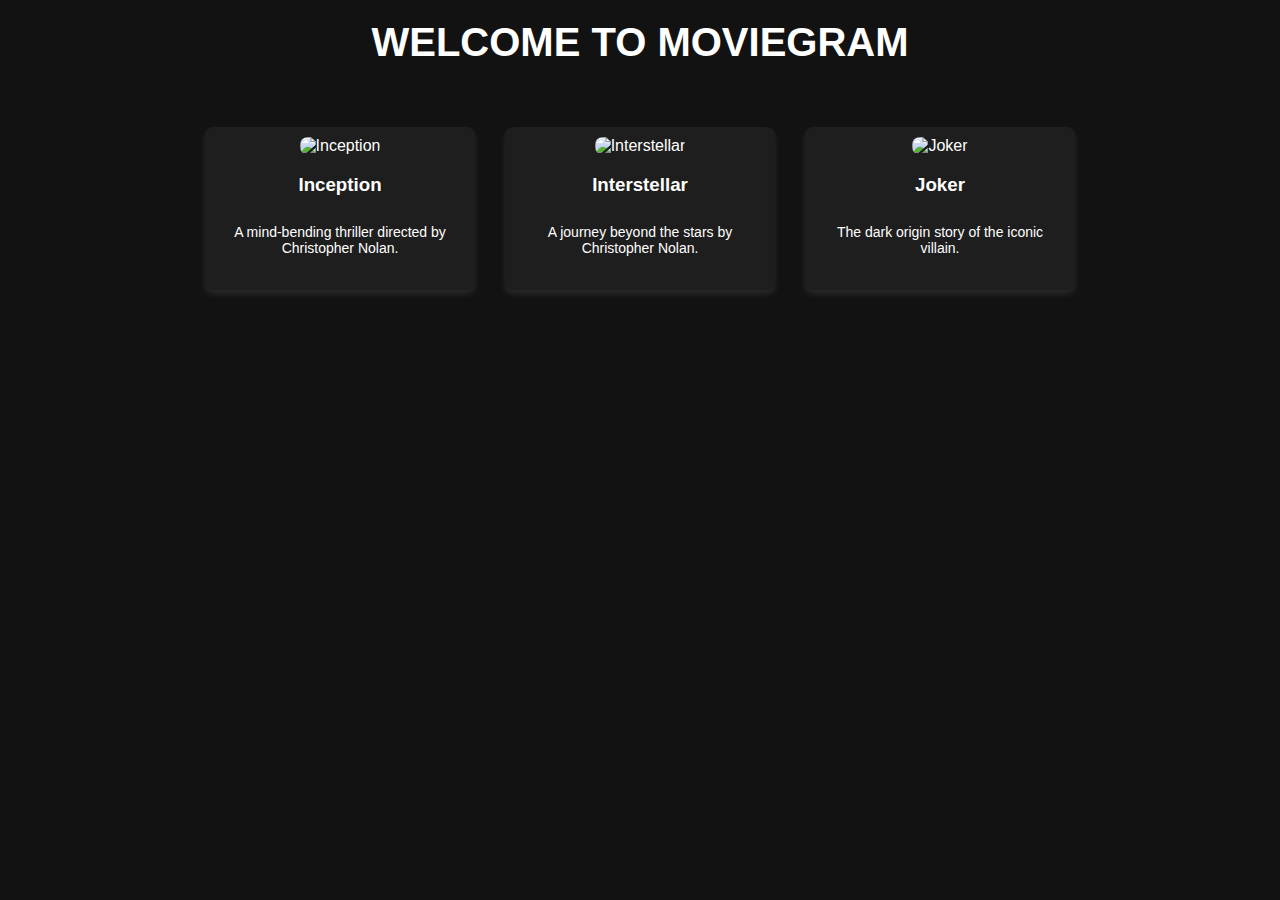
==== commit 29b142f6: "Update main.html" ====
--- a/main.html
+++ b/main.html
@@ -1,1152 +1,86 @@
 <!DOCTYPE html>
 <html lang="en">
-
 <head>
     <meta charset="UTF-8">
-    <link rel="shortcut icon" type="x-icon" href="./images/movie logo.png">
-    <meta http-equiv="X-UA-Compatible" content="IE=edge">
     <meta name="viewport" content="width=device-width, initial-scale=1.0">
-    <title>
-        Flix
-    </title>
-    <!-- GOOGLE FONTS -->
-    <link rel="preconnect" href="https://fonts.gstatic.com">
-    <link href="https://fonts.googleapis.com/css2?family=Cairo:wght@200;300;400;600;700;900&display=swap" rel="stylesheet">
-    <!-- OWL CAROUSEL -->
-    <link rel="stylesheet" href="https://cdnjs.cloudflare.com/ajax/libs/OwlCarousel2/2.3.4/assets/owl.carousel.min.css" integrity="sha512-tS3S5qG0BlhnQROyJXvNjeEM4UpMXHrQfTGmbQ1gKmelCxlSEBUaxhRBj/EFTzpbP4RVSrpEikbmdJobCvhE3g==" crossorigin="anonymous" />
-    <!-- BOX ICONS -->
-    <link href='https://unpkg.com/boxicons@2.0.7/css/boxicons.min.css' rel='stylesheet'>
-    <!-- APP CSS -->
-    <link rel="stylesheet" href="grid.css">
-    <link rel="stylesheet" href="style3.css">
+    <title>MovieGram</title>
+    <style>
+        body {
+            font-family: Arial, sans-serif;
+            background-color: #121212;
+            color: white;
+            text-align: center;
+            margin: 0;
+            padding: 0;
+        }
+        .container {
+            display: flex;
+            flex-wrap: wrap;
+            justify-content: center;
+            padding: 20px;
+        }
+        .movie-card {
+            width: 250px;
+            margin: 15px;
+            padding: 10px;
+            background-color: #1e1e1e;
+            border-radius: 8px;
+            cursor: pointer;
+            transition: transform 0.3s, box-shadow 0.3s;
+            box-shadow: 0 4px 6px rgba(255, 255, 255, 0.1);
+        }
+        .movie-card:hover {
+            transform: scale(1.1);
+            box-shadow: 0 8px 16px rgba(255, 255, 255, 0.2);
+        }
+        img {
+            width: 100%;
+            border-radius: 8px;
+            transition: opacity 0.3s;
+        }
+        .movie-card:hover img {
+            opacity: 0.8;
+        }
+        .description {
+            font-size: 14px;
+            padding: 10px;
+        }
+        h1 {
+            font-size: 2.5rem;
+            margin-top: 20px;
+            text-transform: uppercase;
+            animation: fadeIn 1s ease-in-out;
+        }
+        @keyframes fadeIn {
+            from { opacity: 0; transform: translateY(-20px); }
+            to { opacity: 1; transform: translateY(0); }
+        }
+    </style>
 </head>
-
 <body>
-
-    <!-- NAV -->
-    <div class="nav-wrapper">
-        <div class="container">
-            <div class="nav">
-                <a href="#" class="logo">
-                    <i class='bx bx-movie-play bx-tada main-color'></i>Fl<span class="main-color">i</span>x
-                </a>
-                <ul class="nav-menu" id="nav-menu">
-                    <li><a href="#">Home</a></li>
-                    <li><a href="#">Genre</a></li>
-                    <li><a href="#">Movies</a></li>
-                    <li><a href="#">Series</a></li>
-                    <li><a href="#">About</a></li>
-                    <li>
-                        <a href="#" class="btn btn-hover">
-                            <span>Sign in</span>
-                        </a>
-                    </li>
-                </ul>
-                <!-- MOBILE MENU TOGGLE -->
-                <div class="hamburger-menu" id="hamburger-menu">
-                    <div class="hamburger"></div>
-                </div>
-            </div>
+    <h1>Welcome to MovieGram</h1>
+    <div class="container">
+        <div class="movie-card" onclick="joinGroup('inception')">
+            <img src="images/inception.jpg" alt="Inception">
+            <h3>Inception</h3>
+            <p class="description">A mind-bending thriller directed by Christopher Nolan.</p>
+        </div>
+        <div class="movie-card" onclick="joinGroup('interstellar')">
+            <img src="images/interstellar.jpg" alt="Interstellar">
+            <h3>Interstellar</h3>
+            <p class="description">A journey beyond the stars by Christopher Nolan.</p>
+        </div>
+        <div class="movie-card" onclick="joinGroup('joker')">
+            <img src="images/joker.jpg" alt="Joker">
+            <h3>Joker</h3>
+            <p class="description">The dark origin story of the iconic villain.</p>
         </div>
     </div>
-    <!-- END NAV -->
-
-    <!-- HERO SECTION -->
-    <div class="hero-section">
-        <!-- HERO SLIDE -->
-        <div class="hero-slide">
-            <div class="owl-carousel carousel-nav-center" id="hero-carousel">
-                <!-- SLIDE ITEM -->
-                <div class="hero-slide-item">
-                    <img src="./images/black-banner.png" alt="">
-                    <div class="overlay"></div>
-                    <div class="hero-slide-item-content">
-                        <div class="item-content-wraper">
-                            <div class="item-content-title top-down">
-                                Black Panther
-                            </div>
-                            <div class="movie-infos top-down delay-2">
-                                <div class="movie-info">
-                                    <i class="bx bxs-star"></i>
-                                    <span>9.5</span>
-                                </div>
-                                <div class="movie-info">
-                                    <i class="bx bxs-time"></i>
-                                    <span>120 mins</span>
-                                </div>
-                                <div class="movie-info">
-                                    <span>HD</span>
-                                </div>
-                                <div class="movie-info">
-                                    <span>16+</span>
-                                </div>
-                            </div>
-                            <div class="item-content-description top-down delay-4">
-                                Lorem ipsum dolor sit amet consectetur adipisicing elit. Quas, possimus eius. Deserunt non odit, cum vero reprehenderit laudantium odio vitae autem quam, incidunt molestias ratione mollitia accusantium, facere ab suscipit.
-                            </div>
-                            <div class="item-action top-down delay-6">
-                                <a href="#" class="btn btn-hover">
-                                    <i class="bx bxs-right-arrow"></i>
-                                    <span>Watch now</span>
-                                </a>
-                            </div>
-                        </div>
-                    </div>
-                </div>
-                <!-- END SLIDE ITEM -->
-                <!-- SLIDE ITEM -->
-                <div class="hero-slide-item">
-                    <img src="./images/John wick.jpg" alt="">
-                    <div class="overlay"></div>
-                    <div class="hero-slide-item-content">
-                        <div class="item-content-wraper">
-                            <div class="item-content-title top-down">
-                                John Wick
-                            </div>
-                            <div class="movie-infos top-down delay-2">
-                                <div class="movie-info">
-                                    <i class="bx bxs-star"></i>
-                                    <span>9.5</span>
-                                </div>
-                                <div class="movie-info">
-                                    <i class="bx bxs-time"></i>
-                                    <span>120 mins</span>
-                                </div>
-                                <div class="movie-info">
-                                    <span>HD</span>
-                                </div>
-                                <div class="movie-info">
-                                    <span>16+</span>
-                                </div>
-                            </div>
-                            <div class="item-content-description top-down delay-4">
-                                Lorem ipsum dolor sit amet consectetur adipisicing elit. Quas, possimus eius. Deserunt non odit, cum vero reprehenderit laudantium odio vitae autem quam, incidunt molestias ratione mollitia accusantium, facere ab suscipit.
-                            </div>
-                            <div class="item-action top-down delay-6">
-                                <a href="#" class="btn btn-hover">
-                                    <i class="bx bxs-right-arrow"></i>
-                                    <span>Watch now</span>
-                                </a>
-                            </div>
-                        </div>
-                    </div>
-                </div>
-                <!-- END SLIDE ITEM -->
-                <!-- SLIDE ITEM -->
-                <div class="hero-slide-item">
-                    <img src="./images/GATG vol3.jpeg" alt="">
-                    <div class="overlay"></div>
-                    <div class="hero-slide-item-content">
-                        <div class="item-content-wraper">
-                            <div class="item-content-title top-down">
-                                GOTG Vol 3
-                            </div>
-                            <div class="movie-infos top-down delay-2">
-                                <div class="movie-info">
-                                    <i class="bx bxs-star"></i>
-                                    <span>9.5</span>
-                                </div>
-                                <div class="movie-info">
-                                    <i class="bx bxs-time"></i>
-                                    <span>120 mins</span>
-                                </div>
-                                <div class="movie-info">
-                                    <span>HD</span>
-                                </div>
-                                <div class="movie-info">
-                                    <span>16+</span>
-                                </div>
-                            </div>
-                            <div class="item-content-description top-down delay-4">
-                                Lorem ipsum dolor sit amet consectetur adipisicing elit. Quas, possimus eius. Deserunt non odit, cum vero reprehenderit laudantium odio vitae autem quam, incidunt molestias ratione mollitia accusantium, facere ab suscipit.
-                            </div>
-                            <div class="item-action top-down delay-6">
-                                <a href="#" class="btn btn-hover">
-                                    <i class="bx bxs-right-arrow"></i>
-                                    <span>Watch now</span>
-                                </a>
-                            </div>
-                        </div>
-                    </div>
-                </div>
-                <!-- END SLIDE ITEM -->
-            </div>
-        </div>
-        <!-- END HERO SLIDE -->
-        <!-- TOP MOVIES SLIDE -->
-        <div class="top-movies-slide">
-            <div class="owl-carousel" id="top-movies-slide">
-                <!-- MOVIE ITEM -->
-                <div class="movie-item">
-                    <img src="./images/series/supergirl.jpg" alt="">
-                    <div class="movie-item-content">
-                        <div class="movie-item-title">
-                            Supergirl
-                        </div>
-                        <div class="movie-infos">
-                            <div class="movie-info">
-                                <i class="bx bxs-star"></i>
-                                <span>9.5</span>
-                            </div>
-                            <div class="movie-info">
-                                <i class="bx bxs-time"></i>
-                                <span>120 mins</span>
-                            </div>
-                            <div class="movie-info">
-                                <span>HD</span>
-                            </div>
-                            <div class="movie-info">
-                                <span>16+</span>
-                            </div>
-                        </div>
-                    </div>
-                </div>
-                <!-- END MOVIE ITEM -->
-                <!-- MOVIE ITEM -->
-                <div class="movie-item">
-                    <img src="./images/movies/captain-marvel.png" alt="">
-                    <div class="movie-item-content">
-                        <div class="movie-item-title">
-                            Captain Marvel
-                        </div>
-                        <div class="movie-infos">
-                            <div class="movie-info">
-                                <i class="bx bxs-star"></i>
-                                <span>9.5</span>
-                            </div>
-                            <div class="movie-info">
-                                <i class="bx bxs-time"></i>
-                                <span>120 mins</span>
-                            </div>
-                            <div class="movie-info">
-                                <span>HD</span>
-                            </div>
-                            <div class="movie-info">
-                                <span>16+</span>
-                            </div>
-                        </div>
-                    </div>
-                </div>
-                <!-- END MOVIE ITEM -->
-                <!-- MOVIE ITEM -->
-                <div class="movie-item">
-                    <img src="./images/cartoons/demon-slayer.jpg" alt="">
-                    <div class="movie-item-content">
-                        <div class="movie-item-title">
-                            Infinity Train
-                        </div>
-                        <div class="movie-infos">
-                            <div class="movie-info">
-                                <i class="bx bxs-star"></i>
-                                <span>9.5</span>
-                            </div>
-                            <div class="movie-info">
-                                <i class="bx bxs-time"></i>
-                                <span>120 mins</span>
-                            </div>
-                            <div class="movie-info">
-                                <span>HD</span>
-                            </div>
-                            <div class="movie-info">
-                                <span>16+</span>
-                            </div>
-                        </div>
-                    </div>
-                </div>
-                <!-- END MOVIE ITEM -->
-                <!-- MOVIE ITEM -->
-                <div class="movie-item">
-                    <img src="./images/movies/blood-shot.jpg" alt="">
-                    <div class="movie-item-content">
-                        <div class="movie-item-title">
-                            Bloodshot
-                        </div>
-                        <div class="movie-infos">
-                            <div class="movie-info">
-                                <i class="bx bxs-star"></i>
-                                <span>9.5</span>
-                            </div>
-                            <div class="movie-info">
-                                <i class="bx bxs-time"></i>
-                                <span>120 mins</span>
-                            </div>
-                            <div class="movie-info">
-                                <span>HD</span>
-                            </div>
-                            <div class="movie-info">
-                                <span>16+</span>
-                            </div>
-                        </div>
-                    </div>
-                </div>
-                <!-- END MOVIE ITEM -->
-                <!-- MOVIE ITEM -->
-                <div class="movie-item">
-                    <img src="./images/series/wanda.png" alt="">
-                    <div class="movie-item-content">
-                        <div class="movie-item-title">
-                            Wanda Vision
-                        </div>
-                        <div class="movie-infos">
-                            <div class="movie-info">
-                                <i class="bx bxs-star"></i>
-                                <span>9.5</span>
-                            </div>
-                            <div class="movie-info">
-                                <i class="bx bxs-time"></i>
-                                <span>120 mins</span>
-                            </div>
-                            <div class="movie-info">
-                                <span>HD</span>
-                            </div>
-                            <div class="movie-info">
-                                <span>16+</span>
-                            </div>
-                        </div>
-                    </div>
-                </div>
-                <!-- END MOVIE ITEM -->
-                <!-- MOVIE ITEM -->
-                <div class="movie-item">
-                    <img src="./images/movies/bat-man.jpg" alt="">
-                    <div class="movie-item-content">
-                        <div class="movie-item-title">
-                            The Dark Knight
-                        </div>
-                        <div class="movie-infos">
-                            <div class="movie-info">
-                                <i class="bx bxs-star"></i>
-                                <span>9.5</span>
-                            </div>
-                            <div class="movie-info">
-                                <i class="bx bxs-time"></i>
-                                <span>120 mins</span>
-                            </div>
-                            <div class="movie-info">
-                                <span>HD</span>
-                            </div>
-                            <div class="movie-info">
-                                <span>16+</span>
-                            </div>
-                        </div>
-                    </div>
-                </div>
-                <!-- END MOVIE ITEM -->
-            </div>
-        </div>
-        <!-- END TOP MOVIES SLIDE -->
-    </div>
-    <!-- END HERO SECTION -->
-
-    <!-- LATEST MOVIES SECTION -->
-    <div class="section">
-        <div class="container">
-            <div class="section-header">
-                latest movies
-            </div>
-            <div class="movies-slide carousel-nav-center owl-carousel">
-                <!-- MOVIE ITEM -->
-                <a href="#" class="movie-item">
-                    <img src="./images/movies/theatre-dead.jpg" alt="">
-                    <div class="movie-item-content">
-                        <div class="movie-item-title">
-                            Theatre of the dead
-                        </div>
-                        <div class="movie-infos">
-                            <div class="movie-info">
-                                <i class="bx bxs-star"></i>
-                                <span>9.5</span>
-                            </div>
-                            <div class="movie-info">
-                                <i class="bx bxs-time"></i>
-                                <span>120 mins</span>
-                            </div>
-                            <div class="movie-info">
-                                <span>HD</span>
-                            </div>
-                            <div class="movie-info">
-                                <span>16+</span>
-                            </div>
-                        </div>
-                    </div>
-                </a>
-                <!-- END MOVIE ITEM -->
-                <!-- MOVIE ITEM -->
-                <a href="#" class="movie-item">
-                    <img src="./images/movies/transformer.jpg" alt="">
-                    <div class="movie-item-content">
-                        <div class="movie-item-title">
-                            Transformer
-                        </div>
-                        <div class="movie-infos">
-                            <div class="movie-info">
-                                <i class="bx bxs-star"></i>
-                                <span>9.5</span>
-                            </div>
-                            <div class="movie-info">
-                                <i class="bx bxs-time"></i>
-                                <span>120 mins</span>
-                            </div>
-                            <div class="movie-info">
-                                <span>HD</span>
-                            </div>
-                            <div class="movie-info">
-                                <span>16+</span>
-                            </div>
-                        </div>
-                    </div>
-                </a>
-                <!-- END MOVIE ITEM -->
-                <!-- MOVIE ITEM -->
-                <a href="#" class="movie-item">
-                    <img src="./images/movies/resident-evil.jpg" alt="">
-                    <div class="movie-item-content">
-                        <div class="movie-item-title">
-                            Resident Evil
-                        </div>
-                        <div class="movie-infos">
-                            <div class="movie-info">
-                                <i class="bx bxs-star"></i>
-                                <span>9.5</span>
-                            </div>
-                            <div class="movie-info">
-                                <i class="bx bxs-time"></i>
-                                <span>120 mins</span>
-                            </div>
-                            <div class="movie-info">
-                                <span>HD</span>
-                            </div>
-                            <div class="movie-info">
-                                <span>16+</span>
-                            </div>
-                        </div>
-                    </div>
-                </a>
-                <!-- END MOVIE ITEM -->
-                <!-- MOVIE ITEM -->
-                <a href="#" class="movie-item">
-                    <img src="./images/movies/captain-marvel.png" alt="">
-                    <div class="movie-item-content">
-                        <div class="movie-item-title">
-                            Captain Marvel
-                        </div>
-                        <div class="movie-infos">
-                            <div class="movie-info">
-                                <i class="bx bxs-star"></i>
-                                <span>9.5</span>
-                            </div>
-                            <div class="movie-info">
-                                <i class="bx bxs-time"></i>
-                                <span>120 mins</span>
-                            </div>
-                            <div class="movie-info">
-                                <span>HD</span>
-                            </div>
-                            <div class="movie-info">
-                                <span>16+</span>
-                            </div>
-                        </div>
-                    </div>
-                </a>
-                <!-- END MOVIE ITEM -->
-                <!-- MOVIE ITEM -->
-                <a href="#" class="movie-item">
-                    <img src="./images/movies/hunter-killer.jpg" alt="">
-                    <div class="movie-item-content">
-                        <div class="movie-item-title">
-                            Hunter Killer
-                        </div>
-                        <div class="movie-infos">
-                            <div class="movie-info">
-                                <i class="bx bxs-star"></i>
-                                <span>9.5</span>
-                            </div>
-                            <div class="movie-info">
-                                <i class="bx bxs-time"></i>
-                                <span>120 mins</span>
-                            </div>
-                            <div class="movie-info">
-                                <span>HD</span>
-                            </div>
-                            <div class="movie-info">
-                                <span>16+</span>
-                            </div>
-                        </div>
-                    </div>
-                </a>
-                <!-- END MOVIE ITEM -->
-                <!-- MOVIE ITEM -->
-                <a href="#" class="movie-item">
-                    <img src="./images/movies/blood-shot.jpg" alt="">
-                    <div class="movie-item-content">
-                        <div class="movie-item-title">
-                            Bloodshot
-                        </div>
-                        <div class="movie-infos">
-                            <div class="movie-info">
-                                <i class="bx bxs-star"></i>
-                                <span>9.5</span>
-                            </div>
-                            <div class="movie-info">
-                                <i class="bx bxs-time"></i>
-                                <span>120 mins</span>
-                            </div>
-                            <div class="movie-info">
-                                <span>HD</span>
-                            </div>
-                            <div class="movie-info">
-                                <span>16+</span>
-                            </div>
-                        </div>
-                    </div>
-                </a>
-                <!-- END MOVIE ITEM -->
-                <!-- MOVIE ITEM -->
-                <a href="#" class="movie-item">
-                    <img src="./images/movies/call.jpg" alt="">
-                    <div class="movie-item-content">
-                        <div class="movie-item-title">
-                            Call
-                        </div>
-                        <div class="movie-infos">
-                            <div class="movie-info">
-                                <i class="bx bxs-star"></i>
-                                <span>9.5</span>
-                            </div>
-                            <div class="movie-info">
-                                <i class="bx bxs-time"></i>
-                                <span>120 mins</span>
-                            </div>
-                            <div class="movie-info">
-                                <span>HD</span>
-                            </div>
-                            <div class="movie-info">
-                                <span>16+</span>
-                            </div>
-                        </div>
-                    </div>
-                </a>
-                <!-- END MOVIE ITEM -->
-            </div>
-        </div>
-    </div>
-    <!-- END LATEST MOVIES SECTION -->
-
-    <!-- LATEST SERIES SECTION -->
-    <div class="section">
-        <div class="container">
-            <div class="section-header">
-                latest series
-            </div>
-            <div class="movies-slide carousel-nav-center owl-carousel">
-                <!-- MOVIE ITEM -->
-                <a href="#" class="movie-item">
-                    <img src="./images/series/supergirl.jpg" alt="">
-                    <div class="movie-item-content">
-                        <div class="movie-item-title">
-                            Supergirl
-                        </div>
-                        <div class="movie-infos">
-                            <div class="movie-info">
-                                <i class="bx bxs-star"></i>
-                                <span>9.5</span>
-                            </div>
-                            <div class="movie-info">
-                                <i class="bx bxs-time"></i>
-                                <span>120 mins</span>
-                            </div>
-                            <div class="movie-info">
-                                <span>HD</span>
-                            </div>
-                            <div class="movie-info">
-                                <span>16+</span>
-                            </div>
-                        </div>
-                    </div>
-                </a>
-                <!-- END MOVIE ITEM -->
-                <!-- MOVIE ITEM -->
-                <a href="#" class="movie-item">
-                    <img src="./images/series/stranger-thing.jpg" alt="">
-                    <div class="movie-item-content">
-                        <div class="movie-item-title">
-                            Stranger Things
-                        </div>
-                        <div class="movie-infos">
-                            <div class="movie-info">
-                                <i class="bx bxs-star"></i>
-                                <span>9.5</span>
-                            </div>
-                            <div class="movie-info">
-                                <i class="bx bxs-time"></i>
-                                <span>120 mins</span>
-                            </div>
-                            <div class="movie-info">
-                                <span>HD</span>
-                            </div>
-                            <div class="movie-info">
-                                <span>16+</span>
-                            </div>
-                        </div>
-                    </div>
-                </a>
-                <!-- END MOVIE ITEM -->
-                <!-- MOVIE ITEM -->
-                <a href="#" class="movie-item">
-                    <img src="./images/series/star-trek.jpg" alt="">
-                    <div class="movie-item-content">
-                        <div class="movie-item-title">
-                            Star Trek
-                        </div>
-                        <div class="movie-infos">
-                            <div class="movie-info">
-                                <i class="bx bxs-star"></i>
-                                <span>9.5</span>
-                            </div>
-                            <div class="movie-info">
-                                <i class="bx bxs-time"></i>
-                                <span>120 mins</span>
-                            </div>
-                            <div class="movie-info">
-                                <span>HD</span>
-                            </div>
-                            <div class="movie-info">
-                                <span>16+</span>
-                            </div>
-                        </div>
-                    </div>
-                </a>
-                <!-- END MOVIE ITEM -->
-                <!-- MOVIE ITEM -->
-                <a href="#" class="movie-item">
-                    <img src="./images/series/penthouses.jpg" alt="">
-                    <div class="movie-item-content">
-                        <div class="movie-item-title">
-                            Penthouses
-                        </div>
-                        <div class="movie-infos">
-                            <div class="movie-info">
-                                <i class="bx bxs-star"></i>
-                                <span>9.5</span>
-                            </div>
-                            <div class="movie-info">
-                                <i class="bx bxs-time"></i>
-                                <span>120 mins</span>
-                            </div>
-                            <div class="movie-info">
-                                <span>HD</span>
-                            </div>
-                            <div class="movie-info">
-                                <span>16+</span>
-                            </div>
-                        </div>
-                    </div>
-                </a>
-                <!-- END MOVIE ITEM -->
-                <!-- MOVIE ITEM -->
-                <a href="#" class="movie-item">
-                    <img src="./images/series/mandalorian.jpg" alt="">
-                    <div class="movie-item-content">
-                        <div class="movie-item-title">
-                            Mandalorian
-                        </div>
-                        <div class="movie-infos">
-                            <div class="movie-info">
-                                <i class="bx bxs-star"></i>
-                                <span>9.5</span>
-                            </div>
-                            <div class="movie-info">
-                                <i class="bx bxs-time"></i>
-                                <span>120 mins</span>
-                            </div>
-                            <div class="movie-info">
-                                <span>HD</span>
-                            </div>
-                            <div class="movie-info">
-                                <span>16+</span>
-                            </div>
-                        </div>
-                    </div>
-                </a>
-                <!-- END MOVIE ITEM -->
-                <!-- MOVIE ITEM -->
-                <a href="#" class="movie-item">
-                    <img src="./images/series/the-falcon.webp" alt="">
-                    <div class="movie-item-content">
-                        <div class="movie-item-title">
-                            The Falcon And The Winter Soldier
-                        </div>
-                        <div class="movie-infos">
-                            <div class="movie-info">
-                                <i class="bx bxs-star"></i>
-                                <span>9.5</span>
-                            </div>
-                            <div class="movie-info">
-                                <i class="bx bxs-time"></i>
-                                <span>120 mins</span>
-                            </div>
-                            <div class="movie-info">
-                                <span>HD</span>
-                            </div>
-                            <div class="movie-info">
-                                <span>16+</span>
-                            </div>
-                        </div>
-                    </div>
-                </a>
-                <!-- END MOVIE ITEM -->
-                <!-- MOVIE ITEM -->
-                <a href="#" class="movie-item">
-                    <img src="./images/series/wanda.png" alt="">
-                    <div class="movie-item-content">
-                        <div class="movie-item-title">
-                            Wanda Vision
-                        </div>
-                        <div class="movie-infos">
-                            <div class="movie-info">
-                                <i class="bx bxs-star"></i>
-                                <span>9.5</span>
-                            </div>
-                            <div class="movie-info">
-                                <i class="bx bxs-time"></i>
-                                <span>120 mins</span>
-                            </div>
-                            <div class="movie-info">
-                                <span>HD</span>
-                            </div>
-                            <div class="movie-info">
-                                <span>16+</span>
-                            </div>
-                        </div>
-                    </div>
-                </a>
-                <!-- END MOVIE ITEM -->
-            </div>
-        </div>
-    </div>
-    <!-- END LATEST SERIES SECTION -->
-
-    <!-- LATEST CARTOONS SECTION -->
-    <div class="section">
-        <div class="container">
-            <div class="section-header">
-                latest cartoons
-            </div>
-            <div class="movies-slide carousel-nav-center owl-carousel">
-                <!-- MOVIE ITEM -->
-                <a href="#" class="movie-item">
-                    <img src="./images/cartoons/demon-slayer.jpg" alt="">
-                    <div class="movie-item-content">
-                        <div class="movie-item-title">
-                            Demon Slayer
-                        </div>
-                        <div class="movie-infos">
-                            <div class="movie-info">
-                                <i class="bx bxs-star"></i>
-                                <span>9.5</span>
-                            </div>
-                            <div class="movie-info">
-                                <i class="bx bxs-time"></i>
-                                <span>120 mins</span>
-                            </div>
-                            <div class="movie-info">
-                                <span>HD</span>
-                            </div>
-                            <div class="movie-info">
-                                <span>16+</span>
-                            </div>
-                        </div>
-                    </div>
-                </a>
-                <!-- END MOVIE ITEM -->
-                <!-- MOVIE ITEM -->
-                <a href="#" class="movie-item">
-                    <img src="./images/cartoons/croods.jpg" alt="">
-                    <div class="movie-item-content">
-                        <div class="movie-item-title">
-                            Croods
-                        </div>
-                        <div class="movie-infos">
-                            <div class="movie-info">
-                                <i class="bx bxs-star"></i>
-                                <span>9.5</span>
-                            </div>
-                            <div class="movie-info">
-                                <i class="bx bxs-time"></i>
-                                <span>120 mins</span>
-                            </div>
-                            <div class="movie-info">
-                                <span>HD</span>
-                            </div>
-                            <div class="movie-info">
-                                <span>16+</span>
-                            </div>
-                        </div>
-                    </div>
-                </a>
-                <!-- END MOVIE ITEM -->
-                <!-- MOVIE ITEM -->
-                <a href="#" class="movie-item">
-                    <img src="./images/cartoons/dragon.jpg" alt="">
-                    <div class="movie-item-content">
-                        <div class="movie-item-title">
-                            Dragonball
-                        </div>
-                        <div class="movie-infos">
-                            <div class="movie-info">
-                                <i class="bx bxs-star"></i>
-                                <span>9.5</span>
-                            </div>
-                            <div class="movie-info">
-                                <i class="bx bxs-time"></i>
-                                <span>120 mins</span>
-                            </div>
-                            <div class="movie-info">
-                                <span>HD</span>
-                            </div>
-                            <div class="movie-info">
-                                <span>16+</span>
-                            </div>
-                        </div>
-                    </div>
-                </a>
-                <!-- END MOVIE ITEM -->
-                <!-- MOVIE ITEM -->
-                <a href="#" class="movie-item">
-                    <img src="./images/cartoons/over-the-moon.jpg" alt="">
-                    <div class="movie-item-content">
-                        <div class="movie-item-title">
-                            Over The Moon
-                        </div>
-                        <div class="movie-infos">
-                            <div class="movie-info">
-                                <i class="bx bxs-star"></i>
-                                <span>9.5</span>
-                            </div>
-                            <div class="movie-info">
-                                <i class="bx bxs-time"></i>
-                                <span>120 mins</span>
-                            </div>
-                            <div class="movie-info">
-                                <span>HD</span>
-                            </div>
-                            <div class="movie-info">
-                                <span>16+</span>
-                            </div>
-                        </div>
-                    </div>
-                </a>
-                <!-- END MOVIE ITEM -->
-                <!-- MOVIE ITEM -->
-                <a href="#" class="movie-item">
-                    <img src="./images/cartoons/weathering.jpg" alt="">
-                    <div class="movie-item-content">
-                        <div class="movie-item-title">
-                            Weathering With You
-                        </div>
-                        <div class="movie-infos">
-                            <div class="movie-info">
-                                <i class="bx bxs-star"></i>
-                                <span>9.5</span>
-                            </div>
-                            <div class="movie-info">
-                                <i class="bx bxs-time"></i>
-                                <span>120 mins</span>
-                            </div>
-                            <div class="movie-info">
-                                <span>HD</span>
-                            </div>
-                            <div class="movie-info">
-                                <span>16+</span>
-                            </div>
-                        </div>
-                    </div>
-                </a>
-                <!-- END MOVIE ITEM -->
-                <!-- MOVIE ITEM -->
-                <a href="#" class="movie-item">
-                    <img src="./images/cartoons/your-name.jpg" alt="">
-                    <div class="movie-item-content">
-                        <div class="movie-item-title">
-                            Your Name
-                        </div>
-                        <div class="movie-infos">
-                            <div class="movie-info">
-                                <i class="bx bxs-star"></i>
-                                <span>9.5</span>
-                            </div>
-                            <div class="movie-info">
-                                <i class="bx bxs-time"></i>
-                                <span>120 mins</span>
-                            </div>
-                            <div class="movie-info">
-                                <span>HD</span>
-                            </div>
-                            <div class="movie-info">
-                                <span>16+</span>
-                            </div>
-                        </div>
-                    </div>
-                </a>
-                <!-- END MOVIE ITEM -->
-                <!-- MOVIE ITEM -->
-                <a href="#" class="movie-item">
-                    <img src="./images/cartoons/coco.jpg" alt="">
-                    <div class="movie-item-content">
-                        <div class="movie-item-title">
-                            Coco
-                        </div>
-                        <div class="movie-infos">
-                            <div class="movie-info">
-                                <i class="bx bxs-star"></i>
-                                <span>9.5</span>
-                            </div>
-                            <div class="movie-info">
-                                <i class="bx bxs-time"></i>
-                                <span>120 mins</span>
-                            </div>
-                            <div class="movie-info">
-                                <span>HD</span>
-                            </div>
-                            <div class="movie-info">
-                                <span>16+</span>
-                            </div>
-                        </div>
-                    </div>
-                </a>
-                <!-- END MOVIE ITEM -->
-            </div>
-        </div>
-    </div>
-    <!-- END LATEST CARTOONS SECTION -->
-
-    <!-- SPECIAL MOVIE SECTION -->
-    <div class="section">
-        <div class="hero-slide-item">
-            <img src="./images/transformer-banner.jpg" alt="">
-            <div class="overlay"></div>
-            <div class="hero-slide-item-content">
-                <div class="item-content-wraper">
-                    <div class="item-content-title">
-                        Transformers
-                    </div>
-                    <div class="movie-infos">
-                        <div class="movie-info">
-                            <i class="bx bxs-star"></i>
-                            <span>9.5</span>
-                        </div>
-                        <div class="movie-info">
-                            <i class="bx bxs-time"></i>
-                            <span>120 mins</span>
-                        </div>
-                        <div class="movie-info">
-                            <span>HD</span>
-                        </div>
-                        <div class="movie-info">
-                            <span>16+</span>
-                        </div>
-                    </div>
-                    <div class="item-content-description">
-                        Lorem ipsum dolor sit amet consectetur adipisicing elit. Quas, possimus eius. Deserunt non odit, cum vero reprehenderit laudantium odio vitae autem quam, incidunt molestias ratione mollitia accusantium, facere ab suscipit.
-                    </div>
-                    <div class="item-action">
-                        <a href="#" class="btn btn-hover">
-                            <i class="bx bxs-right-arrow"></i>
-                            <span>Watch now</span>
-                        </a>
-                    </div>
-                </div>
-            </div>
-        </div>
-    </div>
-    <!-- END SPECIAL MOVIE SECTION -->
-
-    <!-- PRICING SECTION -->
-    <div class="section">
-        <div class="container">
-            <div class="pricing">
-                <div class="pricing-header">
-                    Fl<span class="main-color">i</span>x pricing
-                </div>
-                <div class="pricing-list">
-                    <div class="row">
-                        <div class="col-4 col-md-12 col-sm-12">
-                            <div class="pricing-box">
-                                <div class="pricing-box-header">
-                                    <div class="pricing-name">
-                                        Basic
-                                    </div>
-                                    <div class="pricing-price">
-                                        Free
-                                    </div>
-                                </div>
-                                <div class="pricing-box-content">
-                                    <p>Originals</p>
-                                    <p>Swich plans anytime</p>
-                                    <p><del>65+ top Live</del></p>
-                                    <p><del>TV Channels</del></p>
-                                    <p><del>4K Video Quality</del></p>
-                                </div>
-                                <div class="pricing-box-action">
-                                    <a href="#" class="btn btn-hover">
-                                        <span>Register now</span>
-                                    </a>
-                                </div>
-                            </div>
-                        </div>
-                        <div class="col-4 col-md-12 col-sm-12">
-                            <div class="pricing-box hightlight">
-                                <div class="pricing-box-header">
-                                    <div class="pricing-name">
-                                        Premium
-                                    </div>
-                                    <div class="pricing-price">
-                                        $15.99 <span>/month</span>
-                                    </div>
-                                </div>
-                                <div class="pricing-box-content">
-                                    <p>Originals</p>
-                                    <p>Swich plans anytime</p>
-                                    <p>Full HD Video Quality</p>
-                                    <p>65+ top Live</p>
-                                    <p><del>TV Channels</del></p>         
-                                </div>
-                                <div class="pricing-box-action">
-                                    <a href="#" class="btn btn-hover">
-                                        <span>Register now</span>
-                                    </a>
-                                </div>
-                            </div>
-                        </div>
-                        <div class="col-4 col-md-12 col-sm-12">
-                            <div class="pricing-box">
-                                <div class="pricing-box-header">
-                                    <div class="pricing-name">
-                                        VIP
-                                    </div>
-                                    <div class="pricing-price">
-                                        $35.99 <span>/month</span>
-                                    </div>
-                                </div>
-                                <div class="pricing-box-content">
-                                    <p>Originals</p>
-                                    <p>Swich plans anytime</p>
-                                    <p>65+ top Live</p>
-                                    <p>TV Channels</p>
-                                    <p>4K Video Quality</p>
-                                </div>
-                                <div class="pricing-box-action">
-                                    <a href="#" class="btn btn-hover">
-                                        <span>Register now</span>
-                                    </a>
-                                </div>
-                            </div>
-                        </div>
-                    </div>
-                </div>
-            </div>
-        </div>
-    </div>
-    <!-- END PRICING SECTION -->
-
-    <!-- FOOTER SECTION -->
-    <footer class="section">
-        <div class="container">
-            <div class="row">
-                <div class="col-4 col-md-6 col-sm-12">
-                    <div class="content">
-                        <a href="#" class="logo">
-                            <i class='bx bx-movie-play bx-tada main-color'></i>Fl<span class="main-color">i</span>x
-                        </a>
-                        <p>
-                            Lorem ipsum dolor sit amet, consectetur adipisicing elit. Aut veniam ex quos hic id nobis beatae earum sapiente! Quod ipsa exercitationem officiis non error illum minima iusto et. Dolores, quibusdam?
-                        </p>
-                        <div class="social-list">
-                            <a href="#" class="social-item">
-                                <i class="bx bxl-facebook"></i>
-                            </a>
-                            <a href="#" class="social-item">
-                                <i class="bx bxl-twitter"></i>
-                            </a>
-                            <a href="#" class="social-item">
-                                <i class="bx bxl-instagram"></i>
-                            </a>
-                        </div>
-                    </div>
-                </div>
-                <div class="col-8 col-md-6 col-sm-12">
-                    <div class="row">
-                        <div class="col-3 col-md-6 col-sm-6">
-                            <div class="content">
-                                <p><b>Flix</b></p>
-                                <ul class="footer-menu">
-                                    <li><a href="#">About us</a></li>
-                                    <li><a href="#">My profile</a></li>
-                                    <li><a href="#">Pricing plans</a></li>
-                                    <li><a href="#">Contacts</a></li>
-                                </ul>
-                            </div>
-                        </div>
-                        <div class="col-3 col-md-6 col-sm-6">
-                            <div class="content">
-                                <p><b>Browse</b></p>
-                                <ul class="footer-menu">
-                                    <li><a href="#">About us</a></li>
-                                    <li><a href="#">My profile</a></li>
-                                    <li><a href="#">Pricing plans</a></li>
-                                    <li><a href="#">Contacts</a></li>
-                                </ul>
-                            </div>
-                        </div>
-                        <div class="col-3 col-md-6 col-sm-6">
-                            <div class="content">
-                                <p><b>Help</b></p>
-                                <ul class="footer-menu">
-                                    <li><a href="#">About us</a></li>
-                                    <li><a href="#">My profile</a></li>
-                                    <li><a href="#">Pricing plans</a></li>
-                                    <li><a href="#">Contacts</a></li>
-                                </ul>
-                            </div>
-                        </div>
-                        <div class="col-3 col-md-6 col-sm-6">
-                            <div class="content">
-                                <p><b>Download app</b></p>
-                                <ul class="footer-menu">
-                                    <li>
-                                        <a href="#">
-                                            <img src="./images/google-play.png" alt="">
-                                        </a>
-                                    </li>
-                                    <li>
-                                        <a href="#">
-                                            <img src="./images/app-store.png" alt="">
-                                        </a>
-                                    </li>
-                                </ul>
-                            </div>
-                        </div>
-                    </div>
-                </div>
-            </div>
-        </div>
-    </footer>
-    <!-- END FOOTER SECTION -->
-
-    <!-- COPYRIGHT SECTION -->
-    <div class="copyright">
-        Copyright 2023  
-    </div>
-    <!-- END COPYRIGHT SECTION -->
-
-    <!-- SCRIPT -->
-    <!-- JQUERY -->
-    <script src="https://code.jquery.com/jquery-3.6.0.min.js" integrity="sha256-/xUj+3OJU5yExlq6GSYGSHk7tPXikynS7ogEvDej/m4=" crossorigin="anonymous"></script>
-    <!-- OWL CAROUSEL -->
-    <script src="https://cdnjs.cloudflare.com/ajax/libs/OwlCarousel2/2.3.4/owl.carousel.min.js" integrity="sha512-bPs7Ae6pVvhOSiIcyUClR7/q2OAsRiovw4vAkX+zJbw3ShAeeqezq50RIIcIURq7Oa20rW2n2q+fyXBNcU9lrw==" crossorigin="anonymous"></script>
-    <!-- APP SCRIPT -->
-    <script src="app.js"></script>
-
+    
+    <script>
+        function joinGroup(movie) {
+            window.location.href = `chat.html?movie=${movie}`;
+        }
+    </script>
 </body>
-
-</html>+</html>
